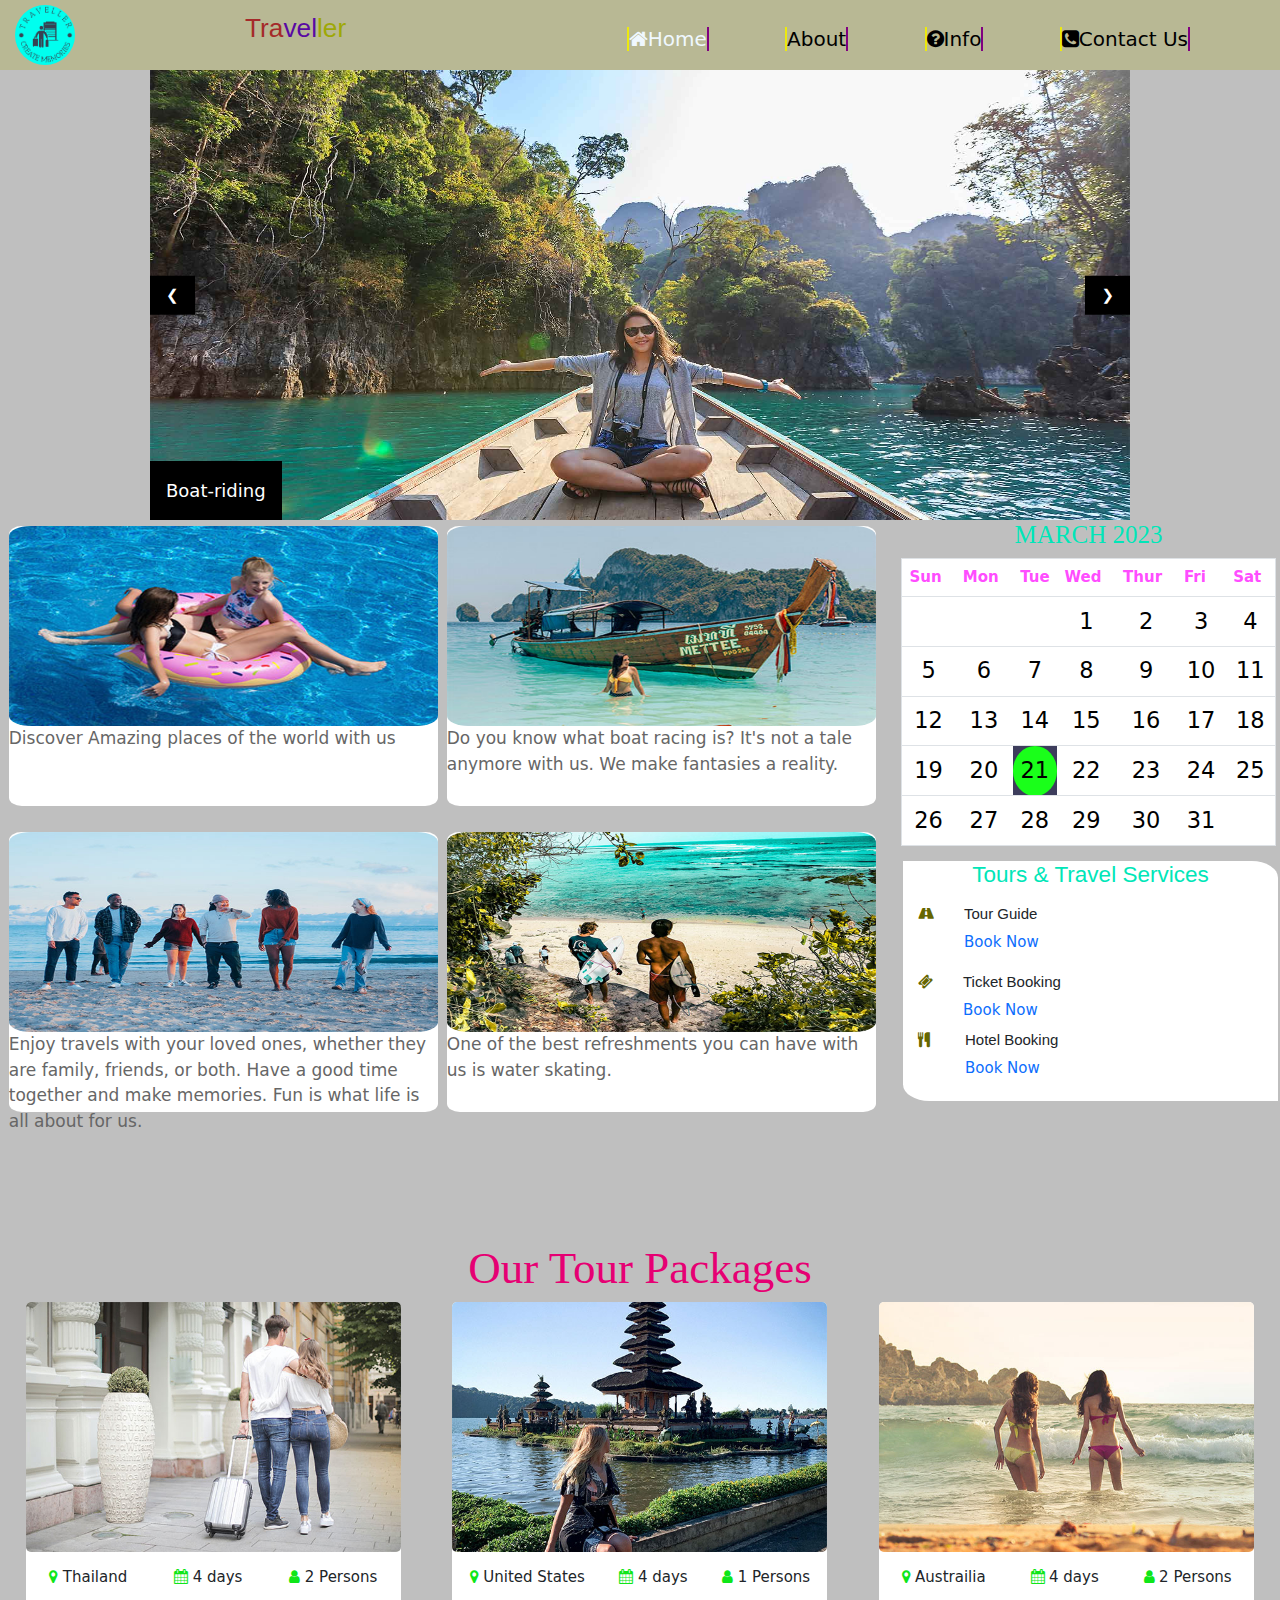
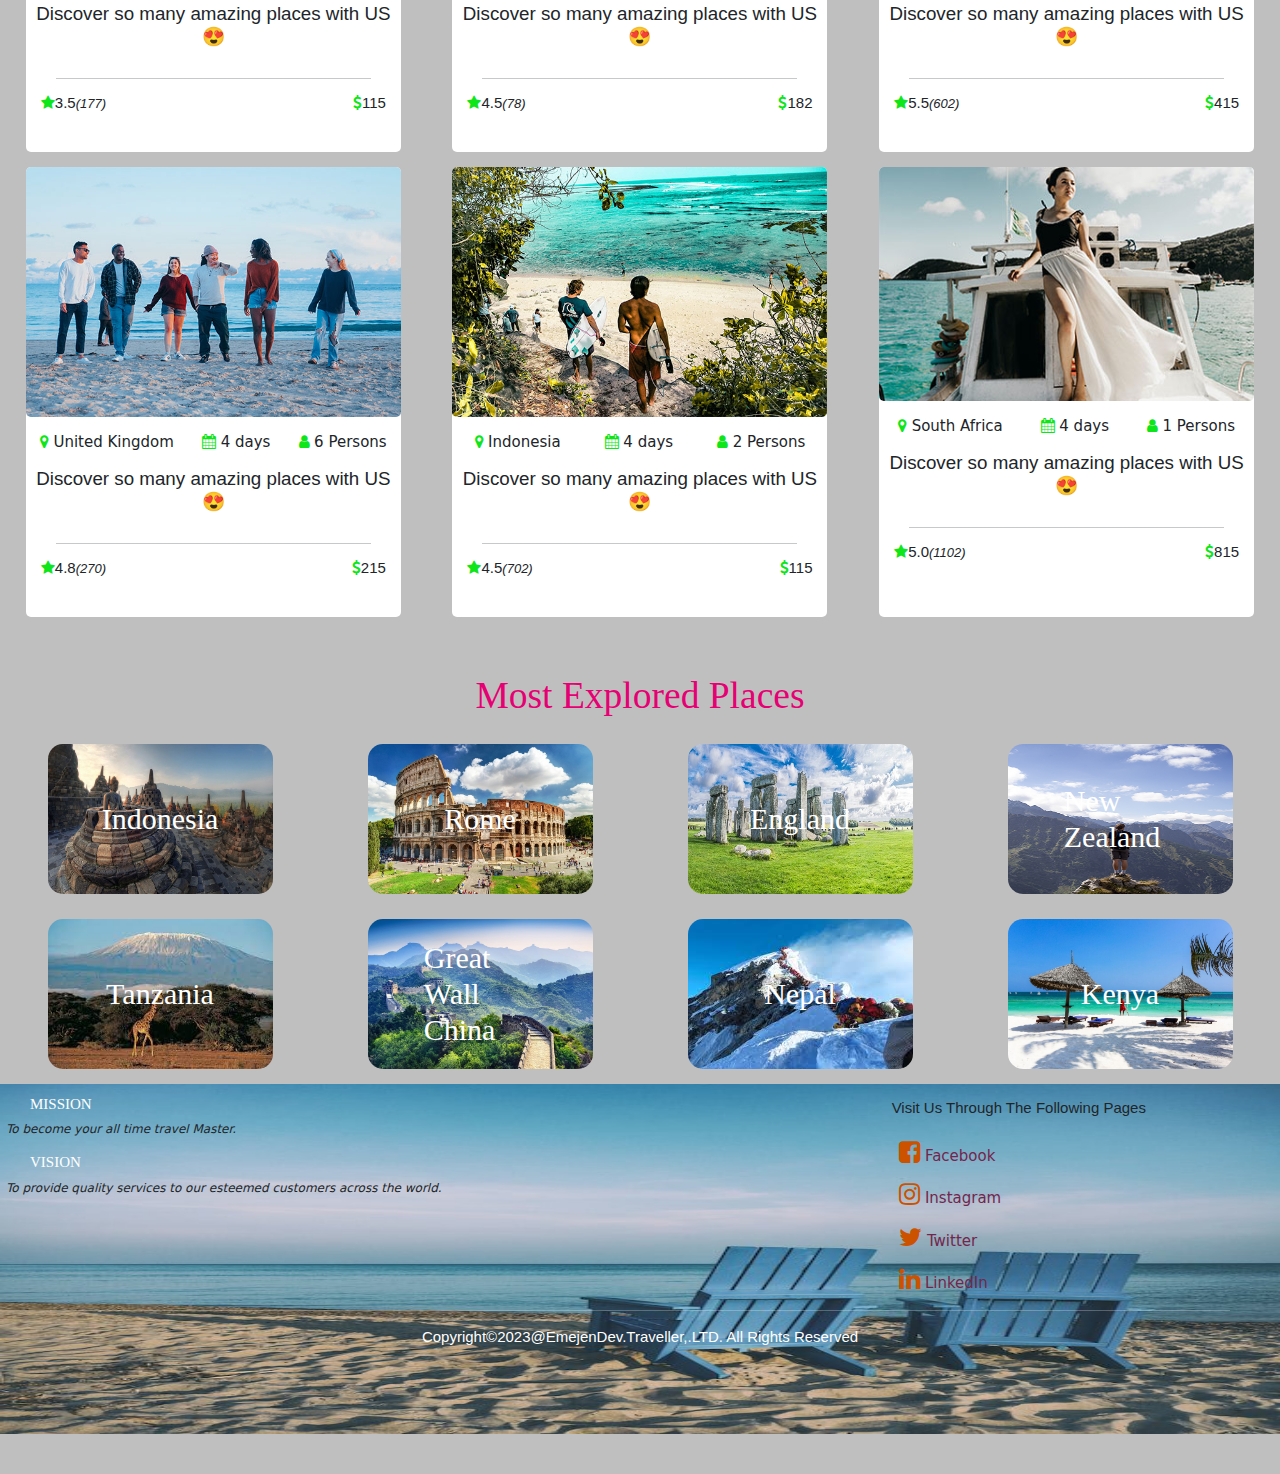
==== index.html @ 4f5ab073 "many changes" ====
<!DOCTYPE html>
<html lang="en">

<head>
    <meta charset="UTF-8">
    <meta http-equiv="X-UA-Compatible" content="IE=edge">
    <meta name="viewport" content="width=device-width, initial-scale=1.0">
    <link rel="stylesheet" href="https://www.w3schools.com/w3css/4/w3.css">
    <link rel="stylesheet" type="text/css" href="https://cdnjs.cloudflare.com/ajax/libs/font-awesome/4.7.0/css/font-awesome.min.css">
    <link href="https://cdn.jsdelivr.net/npm/bootstrap@5.2.3/dist/css/bootstrap.min.css" rel="stylesheet">
    <script src="https://cdn.jsdelivr.net/npm/bootstrap@5.2.3/dist/js/bootstrap.bundle.min.js"></script>
    <link rel="stylesheet" href="style.css">
    <link rel="shortcut icon" type="image/png" style="border-radius: 50%;" href="images/t.jpg">
    <title>Traveller</title>

    <style>
        .mySlides {
            display: none;
        }
    </style>
</head>

<body style="background-color: #bfbfbf;">

    <header>
        <div class="topbar">

            <div class="website-name">
                <img src="images/logo2.png" alt="">
                <h3> <span style="color: brown;">Tra</span><span style="color: rgb(89, 9, 163);">vel</span><span style="color: rgb(158, 168, 7);">ler</span></h3>
            </div>
            <ul>

                <li><a href="#" style="color: aliceblue;"><i class="fa fa-home" aria-hidden="true"></i>Home</a></li>
                <li><a href="about2.html">About</a></li>
                <li><a href="information2.html"><i class="fa fa-question-circle" aria-hidden="true"></i>Info</a></li>
                <li><a href="contact2.html"><i class="fa fa-phone-square" aria-hidden="true"></i>Contact Us</a></li>

            </ul>


        </div>
    </header>

    <!--------------------------------slide show------------------------------------------------->
    <section class="slidder">
        <div class="w3-content w3-display-container">

            <div class="w3-display-container mySlides">
                <img src="images/d1.jpg" style="width:100%; height: 450px;">
                <div class="w3-display-bottomleft w3-large w3-container w3-padding-16 w3-black">
                    Boat-riding
                </div>
            </div>

            <div class="w3-display-container mySlides">
                <img src="images/greece.jpg" style="width:100%;  height: 450px;">
                <div class="w3-display-bottomright w3-large w3-container w3-padding-16 w3-black">
                    Beach View
                </div>
            </div>

            <div class="w3-display-container mySlides">
                <img src="images/d3.jpg" style="width:100%;  height: 450px;">
                <div class="w3-display-topleft w3-large w3-container w3-padding-16 w3-black">
                    Beautiful Sunset
                </div>
            </div>

            <div class="w3-display-container mySlides">
                <img src="images/s1.jpg" style="width:100%;  height: 450px;">
                <div class="w3-display-topright w3-large w3-container w3-padding-16 w3-black">
                    Boat Racing
                </div>
            </div>

            <div class="w3-display-container mySlides">
                <img src="images/gaz.jpg" style="width:100%;  height: 450px;">
                <div class="w3-display-bottommiddle w3-large w3-container w3-padding-16  w3-black">
                    Beautiful Flora and Fauna
                </div>
            </div>

            <button class="w3-button w3-display-left w3-black" onclick="plusDivs(-1)">&#10094;</button>
            <button class="w3-button w3-display-right w3-black" onclick="plusDivs(1)">&#10095;</button>

        </div>
    </section>


    <!--------------------ARTICLES-------------------------->
    <section class="arti-siderpage">
        <div class="boxed-articles">

            <div class="art">
                <!----------Article for the bird----------------->
                <div class="article">
                    <img src="images/a1.jpg" alt="">
                    <p>Discover Amazing places of the world with us</p>

                </div>


                <div class="article">
                    <img src="images/a2.jpg" alt="">

                    <p>Do you know what boat racing is? It's not a tale anymore with us. We make fantasies a reality.</p>

                </div>


            </div>
            <div class="art2" style="margin-top: 3%;">
                <div class="article">
                    <img src="images/a3.jpg" alt="">
                    <p>Enjoy travels with your loved ones, whether they are family, friends, or both. Have a good time together and make memories. Fun is what life is all about for us.</p>



                </div>
                <div class="article">
                    <img src="images/a4.jpg" alt="">
                    <p>One of the best refreshments you can have with us is water skating.</p>
                </div>
            </div>

        </div>




        <!------------CALENDAR---------------------------------------------------------------->
        <div class="calender-booking">



            <div class="calender">

                <h4 style="color: #00e6b8;  text-align: center; font-family: Cambria, Cochin, Georgia, Times, 'Times New Roman', serif;">MARCH 2023</h4>
                <table class="table" border="1" style="background-color: #3d3d5c; color: aliceblue;" cellpadding="3">

                    <tr>
                        <th>Sun</th>
                        <th>Mon</th>
                        <th>Tue</th>
                        <th>Wed</th>
                        <th>Thur</th>
                        <th>Fri</th>
                        <th>Sat</th>
                    </tr>

                    <tr>
                        <td></td>
                        <td></td>
                        <td></td>
                        <td>1</td>
                        <td>2</td>
                        <td>3</td>
                        <td>4</td>
                    </tr>
                    <tr>
                        <td>5</td>
                        <td>6</td>
                        <td>7</td>
                        <td>8</td>
                        <td>9</td>
                        <td>10</td>
                        <td>11</td>
                    </tr>

                    <tr>
                        <td>12</td>
                        <td>13</td>
                        <td>14</td>
                        <td>15</td>
                        <td>16</td>
                        <td>17</td>
                        <td>18</td>
                    </tr>

                    <tr>
                        <td>19</td>
                        <td>20</td>
                        <td style="background-color:  #1aff1a; width: 6px; height: 7px; border-radius: 50%;">21</td>
                        <td>22</td>
                        <td>23</td>
                        <td>24</td>
                        <td>25</td>
                    </tr>
                    <tr>
                        <td>26</td>
                        <td>27</td>
                        <td>28</td>
                        <td>29</td>
                        <td>30</td>
                        <td>31</td>
                        <td></td>
                    </tr>


                </table>

            </div>




            <!---------------------Bookings---------------------------------------------------------------------->
            <div class="booking">

                <h4>Tours & Travel Services</h4>
                <div class="guide">
                    <h2><i class="fa fa-road" aria-hidden="true"></i></h2>
                    <div style="padding-left: 30px;">
                        <h5>Tour Guide</h5>
                        <a style="text-decoration: none;" href="#">Book Now</a>
                    </div>


                </div>
                <div class="ticket">
                    <h2><i class="fa fa-ticket" aria-hidden="true"></i></h2>
                    <div style="padding-left: 30px;">
                        <h5>Ticket Booking</h5>
                        <a style="text-decoration: none;" href="#">Book Now</a>
                    </div>

                </div>

                <div class="hotel">
                    <h2><i class="fa fa-cutlery" aria-hidden="true"></i></h2>
                    <div style="padding-left: 35px;">
                        <h5>Hotel Booking</h5>
                        <a style="text-decoration: none;" href="#">Book Now</a>
                    </div>

                </div>

            </div>

        </div>
    </section>


    <!----------------------Packages------------------------------------>
    <section class="packages">
        <h3>Our Tour Packages</h3>
        <div id="places">
            <!----------------------first------------------------->
            <div id="first">
                <img src="images/package-1.jpg" alt="">
                <div id="location">
                    <p><i class="fa fa-map-marker" aria-hidden="true"></i>Thailand</p>
                    <p><i class="fa fa-calendar" aria-hidden="true"></i>4 days</p>
                    <p><i class="fa fa-user" aria-hidden="true"></i>2 Persons</p>
                </div>
                <h5>Discover so many amazing places with US &#128525;</h5>
                <hr>
                <div id="stared-cost">
                    <h6><i class="fa fa-star" aria-hidden="true"></i>3.5<span>(177)</span></h6>
                    <h6><i class="fa fa-usd" aria-hidden="true"></i>115</h6>

                </div>

            </div>
            <!----------------------second------------------------->
            <div id="first">
                <img src="images/blog-2.jpg" alt="">
                <div id="location">
                    <p><i class="fa fa-map-marker" aria-hidden="true"></i>United States</p>
                    <p><i class="fa fa-calendar" aria-hidden="true"></i>4 days</p>
                    <p><i class="fa fa-user" aria-hidden="true"></i>1 Persons</p>
                </div>
                <h5>Discover so many amazing places with US &#128525;</h5>
                <hr>
                <div id="stared-cost">
                    <h6><i class="fa fa-star" aria-hidden="true"></i>4.5<span>(78)</span></h6>
                    <h6><i class="fa fa-usd" aria-hidden="true"></i>182</h6>

                </div>



            </div>
            <!----------------------third------------------------->
            <div id="first">
                <img src="images/package-3.jpg" alt="">
                <div id="location">
                    <p><i class="fa fa-map-marker" aria-hidden="true"></i>Austrailia</p>
                    <p><i class="fa fa-calendar" aria-hidden="true"></i>4 days</p>
                    <p><i class="fa fa-user" aria-hidden="true"></i>2 Persons</p>
                </div>
                <h5>Discover so many amazing places with US &#128525;</h5>
                <hr>
                <div id="stared-cost">
                    <h6><i class="fa fa-star" aria-hidden="true"></i>5.5<span>(602)</span></h6>
                    <h6><i class="fa fa-usd" aria-hidden="true"></i>415</h6>

                </div>



            </div>

        </div>
        <div id="places2">
            <!----------------------fouth------------------------->
            <div id="first">
                <img src="images/a3.jpg" alt="">
                <div id="location">
                    <p><i class="fa fa-map-marker" aria-hidden="true"></i>United Kingdom</p>
                    <p><i class="fa fa-calendar" aria-hidden="true"></i>4 days</p>
                    <p><i class="fa fa-user" aria-hidden="true"></i>6 Persons</p>
                </div>
                <h5>Discover so many amazing places with US &#128525;</h5>
                <hr>
                <div id="stared-cost">
                    <h6><i class="fa fa-star" aria-hidden="true"></i>4.8<span>(270)</span></h6>
                    <h6><i class="fa fa-usd" aria-hidden="true"></i>215</h6>

                </div>


            </div>
            <!----------------------fifth------------------------->
            <div id="first">
                <img src="images/a4.jpg" alt="">
                <div id="location">
                    <p><i class="fa fa-map-marker" aria-hidden="true"></i>Indonesia</p>
                    <p><i class="fa fa-calendar" aria-hidden="true"></i>4 days</p>
                    <p><i class="fa fa-user" aria-hidden="true"></i>2 Persons</p>
                </div>
                <h5>Discover so many amazing places with US &#128525;</h5>
                <hr>
                <div id="stared-cost">
                    <h6><i class="fa fa-star" aria-hidden="true"></i>4.5<span>(702)</span></h6>
                    <h6><i class="fa fa-usd" aria-hidden="true"></i>115</h6>

                </div>


            </div>
            <!----------------------sixth------------------------->
            <div id="first">
                <img src="images/destination-6.jpg" alt="">
                <div id="location">
                    <p><i class="fa fa-map-marker" aria-hidden="true"></i>South Africa</p>
                    <p><i class="fa fa-calendar" aria-hidden="true"></i>4 days</p>
                    <p><i class="fa fa-user" aria-hidden="true"></i>1 Persons</p>
                </div>
                <h5>Discover so many amazing places with US &#128525;</h5>
                <hr>
                <div id="stared-cost">
                    <h6><i class="fa fa-star" aria-hidden="true"></i>5.0<span>(1102)</span></h6>
                    <h6><i class="fa fa-usd" aria-hidden="true"></i>815</h6>

                </div>


            </div>

        </div>

    </section>
    <!-----------------------------------------Most explored places---------------------------------------------------------->
    <section class="most-explored">
        <h4>Most Explored Places</h4>
        <div class="explored1">
            <div id="place1">
                <img src="images/indonesia.jpg" alt="">
                <div class="centered">
                    <h5>Indonesia</h5>
                </div>



            </div>
            <div id="place1">
                <img src="images/rome.jpg" alt="">
                <div class="centered">
                    <h5>Rome</h5>
                </div>

            </div>
            <div id="place1">
                <img src="images/england.jpg" alt="">
                <div class="centered">
                    <h5>England</h5>
                </div>

            </div>
            <div id="place1">
                <img src="images/New-zealand.jpg" alt="">
                <div class="centered">
                    <h5>New Zealand</h5>
                </div>

            </div>

        </div>
        <div class="explored2">

            <div id="place1">
                <img src="images/kilimanjaro-tz.jpg" alt="">
                <div class="centered">
                    <h5>Tanzania</h5>
                </div>

            </div>
            <div id="place1">
                <img src="images/china-great-wall.jpg" alt="">
                <div class="centered">
                    <h5>Great Wall China</h5>
                </div>

            </div>
            <div id="place1">
                <img src="images/everest-nepal.jpg" alt="">
                <div class="centered">
                    <h5>Nepal</h5>
                </div>

            </div>
            <div id="place1">
                <img src="images/indianocean-kenya.jpg" alt="">
                <div class="centered">
                    <h5>Kenya</h5>
                </div>

            </div>

        </div>

    </section>
    <!----------------------footer------------------------------------->
    <section class="footer">
        <div id="container">
            <div id="mission-vision">
                <div class="mission">
                    <h4>MISSION</h4>
                    <P>To become your all time travel Master.</P>
                </div>
                <div class="vision">
                    <h4>VISION</h4>
                    <p>To provide quality services to our esteemed customers across the world.</p>
                </div>

            </div>
            <div class="social-pages">
                <h5>Visit Us Through The Following Pages</h5>
                <a href="#"><i class="fa fa-facebook-square" aria-hidden="true"></i>  Facebook</a>
                <a href="#"><i class="fa fa-instagram" aria-hidden="true"></i>  Instagram</a>
                <a href="#"><i class="fa fa-twitter" aria-hidden="true"></i>  Twitter</a>
                <a href="#"><i class="fa fa-linkedin" aria-hidden="true"></i>  LinkedIn</a>

            </div>

        </div>

        <div class="copyright">
            <hr>
            <p>Copyright&copy2023@EmejenDev.Traveller,.LTD. All Rights Reserved</p>
        </div>


    </section>

















    <script>
        var slideIndex = 1;
        showDivs(slideIndex);

        function plusDivs(n) {
            showDivs(slideIndex += n);
        }

        function showDivs(n) {
            var i;
            var x = document.getElementsByClassName("mySlides");
            if (n > x.length) {
                slideIndex = 1
            }
            if (n < 1) {
                slideIndex = x.length
            }
            for (i = 0; i < x.length; i++) {
                x[i].style.display = "none";
            }
            x[slideIndex - 1].style.display = "block";
        }
    </script>

</body>

</html>
---- style.css ----
* {
        margin: 0;
        padding: 0;
    }
    
    .topbar {
        background-color: #b8b894;
        width: 100%;
        height: 70px;
    }
    
    .website-name {
        display: flex;
    }
    
    .website-name h3 {
        padding-left: 170px;
        margin-top: 13px;
    }
    
    .topbar img {
        width: 60px;
        height: 60px;
        margin-top: 5px;
        margin-left: 15px;
        border-radius: 50%;
    }
    
    .topbar ul {
        list-style: none;
        float: right;
        margin-right: 20px;
        margin-top: -41px;
        font-size: 20px;
    }
    
    .topbar ul li {
        display: inline-block;
        padding-right: 70px;
    }
    
    .topbar ul li a {
        text-decoration: none;
        color: black;
        border-right: 2px solid purple;
        border-left: 2px solid rgb(236, 233, 14);
    }
    
    .topbar ul li a:hover {
        color: aliceblue;
        transition: 0.5s;
    }
    
    @media screen and (max-width:600px) {
        .website-name h3 {
            padding-left: 25px;
            font-size: 1.2em;
            margin-top: 0.1em;
        }
        .topbar ul li {
            font-size: 0.7em;
            padding-right: 0.9em;
        }
        .website-name img {
            margin-left: 0;
        }
    }
    
    @media screen and (max-width:1200px) and (min-width:601px) {
        .website-name h3 {
            padding-left: 25px;
            font-size: 1.2em;
            margin-top: 0.1em;
        }
        .topbar ul li {
            font-size: 0.7em;
            padding-right: 0.9em;
        }
    }
    /************************slider********************************/
    /**********************Rest of tha content*********************/
    
    .arti-siderpage {
        border: 0px solid green;
        display: flex;
    }
    
    .calender-booking {
        border: 0px solid yellow;
    }
    
    @media screen and (max-width:600px) {
        .arti-siderpage {
            display: block;
            height: 99em;
        }
        .calender-booking {
            margin-top: 6.7em;
            height: 34em;
        }
        .boxed-article2 {
            width: 18.3em;
            height: 13em;
            float: left;
            margin-left: 0.5em;
            margin-top: 6em;
        }
    }
    
    @media screen and (max-width:1200px) and (min-width:601px) {
        .boxed-article2 {
            width: 17.5em;
            height: 13.9em;
        }
    }
    
    @media screen and (min-width:900px) {
        .calender-booking {
            margin-left: 1em;
            width: 28em;
        }
        .boxed-article2 {
            width: 17.5em;
            height: 13.9em;
        }
    }
    
    .boxed-articles {
        border: 0px solid black;
        width: 90%;
        margin-top: 6px;
        height: 710px;
    }
    
    @media screen and (max-width:600px) {
        .boxed-articles {
            display: inline-block;
            height: 55em;
        }
    }
    
    @media screen and (max-width:1200px) and (min-width:601px) {
        .boxed-articles {
            width: 50%;
        }
    }
    
    .art {
        display: flex;
    }
    
    .art2 {
        display: flex;
    }
    
    .article {
        border: 0px solid black;
        width: 50%;
        height: 280px;
        margin-left: 1%;
        background-color: white;
        position: relative;
        border-radius: 3%;
    }
    
    @media screen and (max-width:600px) {
        .art {
            display: inline-block;
        }
        .art2 {
            display: inline-block;
        }
        .article {
            height: 15.3em;
            width: 23.0em;
            display: inline-block;
            margin-left: 0.7em;
            margin-top: 1em;
        }
    }
    
    @media screen and (max-width:1200px) and (min-width:601px) {
        .article {
            width: 100%;
        }
    }
    /*******For the image of the bird********/
    
    .art .article img {
        height: 200px;
        width: 100%;
        border-radius: 5%;
    }
    
    .art .article h4 {
        font-size: 15px;
        padding-left: 2%;
        color: #b80fe2;
    }
    
    .article p {
        float: bottom;
        font-size: 17px;
        color: #666666;
    }
    
    @media screen and (max-width:600px) {
        .article p {
            font-size: 0.75em;
        }
        .art .article img {
            height: 7.9em;
        }
    }
    
    @media screen and (max-width:1200px) and (min-width:601px) {
        .art .article img {
            height: 6em;
        }
        .art .article p {
            font-size: 0.9em;
        }
    }
    /***********Third and fouth articles***************/
    
    .art2 .article img {
        height: 200px;
        width: 100%;
        border-radius: 5%;
    }
    
    @media screen and (max-width:600px) {
        .art2 .article img {
            height: 7.9em;
        }
    }
    
    @media screen and (max-width:1200px) and (min-width:601px) {
        .art2 .article img {
            height: 6em;
        }
        .art2 .article p {
            font-size: 0.9em;
        }
    }
    /*******SIDE BAR********/
    
    .side {
        display: flex;
    }
    
    .sidebar {
        border: 0px solid red;
        width: 40%;
        height: 270px;
        margin-top: 3%;
        margin-left: 4%;
        border-radius: 5%;
    }
    
    .side .sidebar img {
        width: 90%;
        height: 200px;
    }
    
    .side .sidebar p {
        color: #0fe619;
        font-size: 20px;
        font-weight: 100px;
        font-family: 'Times New Roman', Times, serif;
        font-style: oblique;
    }
    
    .side .sidebar p i {
        color: #ff33cc;
    }
    /*********Sidebar2**********/
    
    .sidebar2 {
        border: 0px solid red;
        width: 40%;
        height: 270px;
        margin-top: 3%;
        margin-left: 4%;
        border-radius: 5%;
    }
    
    .side .sidebar2 img {
        width: 100%;
        height: 150px;
        border-radius: 5%;
    }
    
    .side .sidebar2 p {
        padding-top: 10%;
        padding-left: 15%;
        color: #00ffff;
    }
    /*******************Packages**********************/
    
    .packages h3 {
        text-align: center;
        color: #e60073;
        font-size: 3em;
        font-family: serif;
        padding-top: 0.1em;
    }
    
    #places {
        display: flex;
    }
    
    #places2 {
        display: flex;
        margin-top: 1em;
    }
    
    #first {
        border: 0px solid green;
        width: 25em;
        height: 30em;
        margin: auto;
        background-color: white;
        border-radius: 5px;
    }
    
    #first img {
        width: 100%;
        border-radius: 5px;
    }
    
    #first hr {
        margin-top: 2em;
        margin-left: 2em;
        margin-right: 2em;
    }
    
    #first h5 {
        text-align: center;
    }
    
    #location {
        display: flex;
        justify-content: space-around;
        padding-top: 0.9em;
    }
    
    #location p i {
        color: #0fe619;
        padding-right: 0.3em;
    }
    
    #stared-cost {
        display: flex;
        justify-content: space-between;
        margin-left: 1em;
        margin-right: 1em;
    }
    
    #stared-cost h6 i {
        color: #0fe619;
    }
    
    #stared-cost h6 span {
        font-size: small;
        font-style: italic;
    }
    
    @media screen and (max-width:600px) {
        .packages h3 {
            font-size: 2em;
        }
        #places {
            display: block;
        }
        #places2 {
            display: block;
        }
        #first {
            margin-top: 1em;
            width: 24em;
        }
    }
    
    @media screen and (min-width:601px) and (max-width:1100px) {
        #places {
            display: flex;
        }
        #places2 {
            display: flex;
        }
        #first {
            width: 18em;
            height: 25em;
            margin-left: 0.2em;
        }
        #first h5 {
            font-size: 0.9em;
        }
    }
    /*****************************Most explored places*******************************************/
    
    .most-explored h4 {
        text-align: center;
        padding-top: 1.5em;
        font-size: 2.5em;
        color: #e60073;
        font-family: serif;
    }
    
    .explored1 {
        display: flex;
        justify-content: space-around;
        margin-top: 1.7em;
    }
    
    .explored2 {
        display: flex;
        justify-content: space-around;
        margin-top: 1.7em;
    }
    
    #place1 {
        border: 0px solid blue;
        width: 15em;
        height: 10em;
        position: relative;
        cursor: pointer;
        border-radius: 1em;
    }
    
    #place1 img {
        width: 100%;
        height: 10em;
        border-radius: 1em;
    }
    
    #place1 img:hover {
        filter: brightness(40%);
        transition: 0.5s;
        animation-timing-function: ease-in;
    }
    
    .centered h5 {
        position: absolute;
        top: 50%;
        left: 50%;
        color: white;
        transform: translate(-50%, -50%);
        font-size: 2em;
        font-family: calibri;
    }
    
    .centered h5:hover {
        color: #e60073;
    }
    
    @media(max-width:767px) {
        .explored1 {
            display: block;
        }
        .explored2 {
            display: block;
        }
        #place1 {
            width: 18em;
            height: 20em;
            margin-top: 0.5em;
        }
        #place1 img {
            width: 18em;
            height: 20em;
        }
    }
    
    @media(min-width:768px) and(max-width:920px) {
        #place1 {
            width: 8em;
            height: 15em;
            margin-left: 1em;
        }
        #place1 img {
            width: 8em;
            height: 15em;
        }
    }
    /*******************About page**********************/
    
    #back a {
        font-size: 1.5em;
        text-decoration: none;
        color: #b80fe2;
        margin-left: 2em;
    }
    
    #back a:hover {
        color: #0fe619;
        transition: 0.5s;
    }
    
    .abt {
        border: 0px solid black;
        width: 40%;
        height: 50px;
        margin-top: 3%;
        margin-left: 30%;
    }
    
    .us {
        border: 0px solid black;
        width: 50%;
        margin-top: 7%;
        height: 500px;
        margin-left: -6%;
        background-color: white;
        border-top-left-radius: 5%;
        border-bottom-right-radius: 5%;
    }
    
    .us h4 {
        margin-top: 3%;
        margin-left: 7%;
        font-family: Verdana, Geneva, Tahoma, sans-serif;
        color: #66e0ff;
    }
    
    .us h2 {
        text-align: center;
        font-size: 26px;
        padding-top: 3%;
    }
    
    #a-img img {
        width: 30%;
        height: 150px;
        padding-top: 5%;
    }
    
    .book-now a {
        color: white;
        vertical-align: middle;
        font-size: 20px;
        padding-left: 14px;
        text-decoration: none;
    }
    
    .abt_img img {
        width: 40%;
        height: 650px;
        margin-left: 10%;
        padding-top: 3%;
    }
    
    .abt_img {
        display: flex;
    }
    
    .abt_img p {
        padding-top: 5%;
        text-align: center;
        padding-left: 2%;
        color: #7a7a52;
        font-size: large;
    }
    
    .book-now {
        border: 0px solid black;
        width: 16%;
        height: 30px;
        margin-left: 10%;
        margin-top: 40px;
        background-color: #0fe619;
    }
    
    @media screen and (max-width:600px) {
        .abt {
            height: 1.9em;
        }
        .abt h2 {
            font-size: 1.0em;
        }
        .abt_img img {
            width: 50%;
            height: 400px;
        }
        .us {
            width: 40%;
            height: 300px;
        }
        .us h2 {
            font-size: 0.9em;
        }
        .us p {
            font-size: x-small;
        }
        #a-img img {
            width: 50px;
            height: 50px;
        }
        .book-now {
            margin-top: 16px;
            width: 100px;
            height: 30px;
        }
        .book-now a {
            font-size: 1em;
        }
    }
    /******************Our travel guides*********/
    
    .travel-guides h3 {
        text-align: center;
        font-size: 2em;
        color: #f17e32;
        font-family: cursive;
        padding-top: 1em;
    }
    
    .guides {
        display: flex;
        justify-content: space-around;
        margin-top: 1em;
    }
    
    #guide-1 {
        border: 0px solid black;
        width: 17em;
        height: 22em;
        background-color: azure;
        border-radius: 6px;
    }
    
    #guide-1 img {
        width: 17em;
        height: 15em;
        border-top-left-radius: 6px;
        border-top-right-radius: 6px;
    }
    
    #guide-1 h4 {
        text-align: center;
        padding-top: 0.3em;
        color: #73264d;
        font-size: 1.3em;
    }
    
    #guide-1 h5 {
        padding-top: 0.5em;
        text-align: center;
        font-size: 1em;
    }
    
    #guide-1 h5 span {
        font-style: italic;
        font-size: small;
    }
    
    #guide-1 h6 {
        text-align: center;
        color: #0fe619;
        font-size: 0.98em;
        font-weight: lighter;
    }
    
    #guide-1:hover {
        height: 22em;
        width: 15em;
        transition: 1s;
        margin-top: -2em;
    }
    
    #guide-1 img:hover {
        filter: brightness(40%);
        height: 13em;
        width: 15em;
        transition: 1s;
    }
    
    @media(max-width:600px) {
        .guides {
            display: block;
        }
        #guide-1 {
            margin-top: 3em;
            margin-left: 2em;
        }
    }
    
    @media(min-width:601px) and (max-width:900px) {
        .guides {
            display: block;
        }
        #guide-1 {
            margin-top: 3em;
            margin-left: 2em;
        }
    }
    
    @media(min-width:901px) and (max-width:1120px) {
        .guides {
            display: flex;
        }
        #guide-1 {
            width: 12em;
            height: 22em;
            margin-top: 3em;
            margin-left: 0.9em;
        }
        #guide-1 img {
            width: 12em;
        }
    }
    /*******************Information page**********************/
    
    .service {
        font-size: xx-large;
        color: #888844;
        text-align: center;
        margin-top: 4%;
    }
    
    .pics {
        display: flex;
    }
    
    .portion {
        border: 0px solid black;
        width: 40%;
        height: 210px;
        margin-left: 5%;
        margin-top: 3%;
        display: flex;
        border-radius: 5%;
    }
    
    .portion h3 {
        color: #55552b;
        font-size: 26px;
        margin-top: -1em;
    }
    
    .portion p {
        font-size: 20px;
        font-family: Cambria, Cochin, Georgia, Times, 'Times New Roman', serif;
    }
    
    .portion img {
        height: 207px;
        width: 40%;
        border-radius: 5%;
    }
    
    .pics2 {
        display: flex;
    }
    
    .portion2 {
        border: 0px solid black;
        width: 40%;
        height: 210px;
        margin-left: 5%;
        margin-top: 3%;
        display: flex;
        border-radius: 5%;
    }
    
    .portion2 img {
        height: 207px;
        width: 40%;
        border-radius: 5%;
    }
    
    .portion2 h3 {
        color: #55552b;
        font-size: 26px;
        margin-top: -1em;
    }
    
    .portion2 p {
        font-size: 20px;
        font-family: Cambria, Cochin, Georgia, Times, 'Times New Roman', serif;
    }
    
    @media screen and (max-width:600px) {
        .portion {
            height: 120px;
        }
        .portion h3 {
            font-size: 0.6em;
        }
        .portion p {
            font-size: xx-small;
        }
        .portion2 {
            height: 120px;
        }
        .portion img {
            height: 120px;
            width: 50%;
        }
        .portion2 img {
            height: 120px;
            width: 50%;
        }
        .portion2 h3 {
            font-size: 0.6em;
        }
        .portion2 p {
            font-size: xx-small;
        }
    }
    
    @media screen and (min-width:601px) and (max-width:1100px) {
        .portion h3 {
            font-size: 1.1em;
        }
        .portion p {
            font-size: small;
        }
        .portion2 h3 {
            font-size: 1.1em;
        }
        .portion2 p {
            font-size: small;
        }
    }
    /*****************Testmonials********************/
    
    .testmonials h4 {
        text-align: center;
        padding-top: 1.5em;
        font-size: 2em;
        color: #b36b00;
        font-family: helvetica;
        text-decoration: underline;
    }
    
    .testmonials h5 {
        text-align: center;
        font-size: 1.7em;
        font-style: oblique;
        text-transform: capitalize;
    }
    
    #all-testmonies {
        display: flex;
        justify-content: space-around;
        margin-top: 5em;
    }
    /*********first testmony***************/
    
    #first-testmony {
        border: 0px solid yellow;
        height: 17em;
        width: 22em;
        background-color: #e6fff7;
        border-top-left-radius: 2em;
    }
    
    #first-testmony:hover {
        background-color: #d9b3ff;
        transition: 1s;
        transform: rotate(360deg);
    }
    
    #first-testmony img {
        width: 7em;
        height: 7em;
        border-radius: 50%;
        margin-top: -4em;
    }
    
    #first-testmony p {
        font-size: small;
        color: #737373;
    }
    
    #first-testmony h5 {
        font-style: normal;
    }
    
    #first-testmony span {
        font-style: italic;
    }
    
    #first-testmony h6 i {
        color: blueviolet;
    }
    /*********second testmony***************/
    
    #second-testmony {
        border: 0px solid yellow;
        height: 17em;
        width: 22em;
        background-color: #e6fff7;
        border-top-left-radius: 2em;
    }
    
    #second-testmony:hover {
        background-color: #d9b3ff;
        transition: 1s;
        transform: rotate(360deg);
    }
    
    #second-testmony img {
        width: 7.5em;
        height: 7em;
        border-radius: 50%;
        margin-top: -4em;
    }
    
    #second-testmony p {
        font-size: small;
        color: #737373;
    }
    
    #second-testmony h5 {
        font-style: normal;
    }
    
    #second-testmony span {
        font-style: italic;
    }
    
    #second-testmony h6 i {
        color: blueviolet;
    }
    /*********third testmony***************/
    
    #third-testmony {
        border: 0px solid yellow;
        height: 17em;
        width: 22em;
        background-color: #e6fff7;
        border-top-left-radius: 2em;
    }
    
    #third-testmony:hover {
        background-color: #d9b3ff;
        transition: 1s;
        transform: rotate(360deg);
    }
    
    #third-testmony img {
        width: 7.5em;
        height: 7em;
        border-radius: 50%;
        margin-top: -4em;
    }
    
    #third-testmony p {
        font-size: small;
        color: #737373;
    }
    
    #third-testmony h5 {
        font-style: normal;
    }
    
    #third-testmony span {
        font-style: italic;
    }
    
    #third-testmony h6 i {
        color: blueviolet;
    }
    
    @media screen and (max-width:600px) {
        #all-testmonies {
            display: block;
        }
        #second-testmony {
            margin-top: 5em;
        }
        #third-testmony {
            margin-top: 5em;
        }
    }
    
    @media screen and (min-width:601px) and (max-width:1100px) {
        #all-testmonies {
            display: block;
        }
        #first-testmony {
            width: 25em;
        }
        #second-testmony {
            margin-top: 5em;
            width: 25em;
        }
        #third-testmony {
            margin-top: 5em;
            width: 25em;
        }
    }
    /*******************Contact page**********************/
    
    #back a {
        font-size: 1.5em;
        text-decoration: none;
        color: #b80fe2;
        margin-left: 2em;
    }
    
    #back a:hover {
        color: #0fe619;
        transition: 0.5s;
    }
    
    .cont {
        font-size: xx-large;
        color: #666600;
        margin-top: 5%;
        text-align: center;
    }
    
    .icons {
        display: flex;
        margin-left: 5%;
        padding-top: 3%;
        justify-content: space-between;
        justify-content: space-around;
    }
    
    .reachus h4 {
        font-size: 30px;
        color: #994d00;
    }
    /*****contact form****/
    
    .send-details h4 {
        margin-left: 33%;
        padding-top: 1.8em;
        color: #994d00;
        font-size: 2em;
    }
    
    #form {
        border: 0px solid rgb(245, 39, 39);
        margin-left: 30%;
        margin-top: 2em;
        width: 30%;
        height: 450px;
        border-radius: 1em;
        background-color: #737373;
    }
    
    .form-grp input {
        padding: 1.3em;
        margin-top: 1em;
        margin-left: 1em;
        width: 20em;
        border: none;
        border-radius: 2px;
    }
    
    .form-grp textarea {
        margin-top: 1em;
        margin-left: 1em;
        width: 22.6em;
    }
    
    .form-grp input placeholder {
        margin-left: 0;
    }
    
    @media screen and (max-width:600px) {
        #form {
            width: 93%;
            margin-left: 1em;
        }
        .send-details h4 {
            margin-left: 1em;
        }
    }
    
    @media screen and (min-width:601px) and (max-width:1100px) {
        #form {
            margin-left: 30%;
            width: 60%;
        }
        .form-grp input {
            margin-left: 4em;
        }
        .form-grp textarea {
            margin-left: 4em;
        }
    }
    
    @media screen and (max-width:600px) {
        .cont h1 {
            font-size: 1.4em;
        }
        .cont h3 {
            font-size: 0.5em;
        }
        .reachus h3 {
            font-size: 0.9em;
        }
        .reachus p {
            font-size: 0.5em;
        }
    }
    /********************Calender**************************/
    
    .calender {
        border: 0px solid red;
        width: 20em;
        margin-left: 10px;
        margin-right: 4px;
    }
    
    .calender h4 {
        color: #0099e6;
        font-size: 25px;
    }
    
    .table th {
        color: #ff4dff;
    }
    
    .table td {
        text-align: center;
        cursor: pointer;
    }
    
    .table td:hover {
        color: #ff33ff;
    }
    
    @media screen and (max-width:600px) {
        .calender {
            width: 23em;
        }
        .table tr {
            font-size: xx-small;
            height: 10px;
        }
        .calender h4 {
            font-size: 0.9em;
        }
    }
    
    @media screen and (max-width:1200px) and (min-width:601px) {
        .table {
            margin-left: -5px;
        }
        .calender h4 {
            text-align: center;
            font-size: 18px;
        }
        .table tr {
            font-size: 0.7em;
        }
        .table td {
            font-size: 0.7em;
        }
    }
    
    @media screen and (min-width:900px) {
        .calender {
            width: 25em;
        }
        .table td {
            font-size: 1.5em;
        }
    }
    /***************************BOOKINGS******************************/
    
    .booking {
        border: 0px solid green;
        width: 85%;
        height: 290px;
        background-color: white;
        margin-left: 0.8em;
        border-top-right-radius: 7%;
        border-bottom-left-radius: 7%;
    }
    
    @media screen and (max-width:600px) {
        .booking {
            width: 23.0em;
            height: 15em;
            float: left;
            margin-top: 3em;
            margin-left: 0.7em;
        }
        .booking h2 {
            font-size: 1.2em;
        }
        .booking h4 {
            font-size: 1em;
        }
        .booking h5 {
            font-size: 1em;
            margin-top: -0.7em;
        }
    }
    
    @media screen and (max-width:1200px) and (min-width:601px) {
        .booking {
            margin-right: 1em;
            width: 16em;
            height: 14em;
        }
        .booking h5 {
            font-size: 0.8em;
        }
        .booking h2 {
            font-size: 0.8em;
        }
        .booking a {
            font-size: 0.7em;
        }
    }
    
    @media screen and (min-width:900px) {
        .booking {
            width: 25em;
            margin-top: 1em;
            height: 16em;
        }
        .booking h5 {
            font-size: 1em;
        }
        .booking h2 {
            font-size: 1em;
            padding-left: 1em;
        }
        .booking a {
            font-size: 1em;
        }
    }
    
    .booking h2 i:hover {
        color: #4dffff;
        transition: 0.5s;
        cursor: pointer;
    }
    
    .booking h4 {
        color: #00e6b8;
        text-align: center;
    }
    
    .booking h2 {
        color: #666600;
        justify-content: space-between;
    }
    
    .guide {
        display: flex;
        padding-top: 10px;
    }
    
    .ticket {
        display: flex;
        padding-top: 20px;
    }
    
    .hotel {
        display: flex;
        padding-top: 10px;
    }
    /********************Copy right**********************/
    
    .copyright {
        padding-top: -5em;
    }
    
    .copyright hr {
        margin-left: 50px;
        margin-right: 50px;
        color: #fff;
    }
    
    .copyright p {
        text-align: center;
        color: #ffff;
        font-family: 'Franklin Gothic Medium', 'Arial Narrow', Arial, sans-serif;
    }
    /********************Footer**********************/
    
    .footer {
        border: 0px solid red;
        height: 390px;
        background-image: url('images/footer.jpg');
        background-repeat: no-repeat;
        background-size: 100% 350px;
        margin-top: 1em;
    }
    
    .mission h4 {
        color: #ffff;
        font-family: georgia;
        margin-left: 2em;
        margin-top: 0.7em;
    }
    
    .vision h4 {
        color: #ffff;
        font-family: georgia;
        margin-left: 2em;
        margin-top: 0.7em;
    }
    
    .mission p {
        margin-left: 0.5em;
        font-style: italic;
    }
    
    .vision p {
        margin-left: 0.5em;
        font-style: italic;
    }
    
    .social-pages {
        margin-left: 30em;
        padding-top: 1em;
    }
    
    .social-pages a {
        display: block;
        text-decoration: none;
        padding-left: 5em;
        padding-top: 1em;
        color: #73264d;
    }
    
    .social-pages a i {
        font-size: 25px;
        color: #cc5200;
    }
    
    #container {
        display: flex;
    }
    
    @media screen and (max-width:600px) {
        #container {
            display: block;
        }
        .social-pages {
            margin-left: 0em;
        }
        .social-pages h5 {
            font-size: 0.8em;
        }
        .social-pages a {
            padding-left: 0.5em;
        }
        #mission-vision h4 {
            font-size: 1.0em;
        }
        #mission-vision p {
            font-size: 0.8em;
        }
    }
    
    @media screen and (max-width:900px) and (min-width:601px) {
        #container {
            display: block;
        }
        .social-pages {
            margin-left: 0;
        }
        .social-pages h5 {
            font-size: 0.8em;
        }
        .social-pages a {
            padding-left: 0.5em;
        }
        #mission-vision h4 {
            font-size: 1.0em;
        }
        #mission-vision p {
            font-size: 0.8em;
        }
    }
    
    @media screen and (min-width:901px) {
        #container {
            display: flex;
        }
        .social-pages {
            float: right;
        }
        .social-pages h5 {
            font-size: 1em;
        }
        .social-pages a {
            padding-left: 0.5em;
        }
        #mission-vision h4 {
            font-size: 1.0em;
        }
        #mission-vision p {
            font-size: 0.8em;
        }
    }
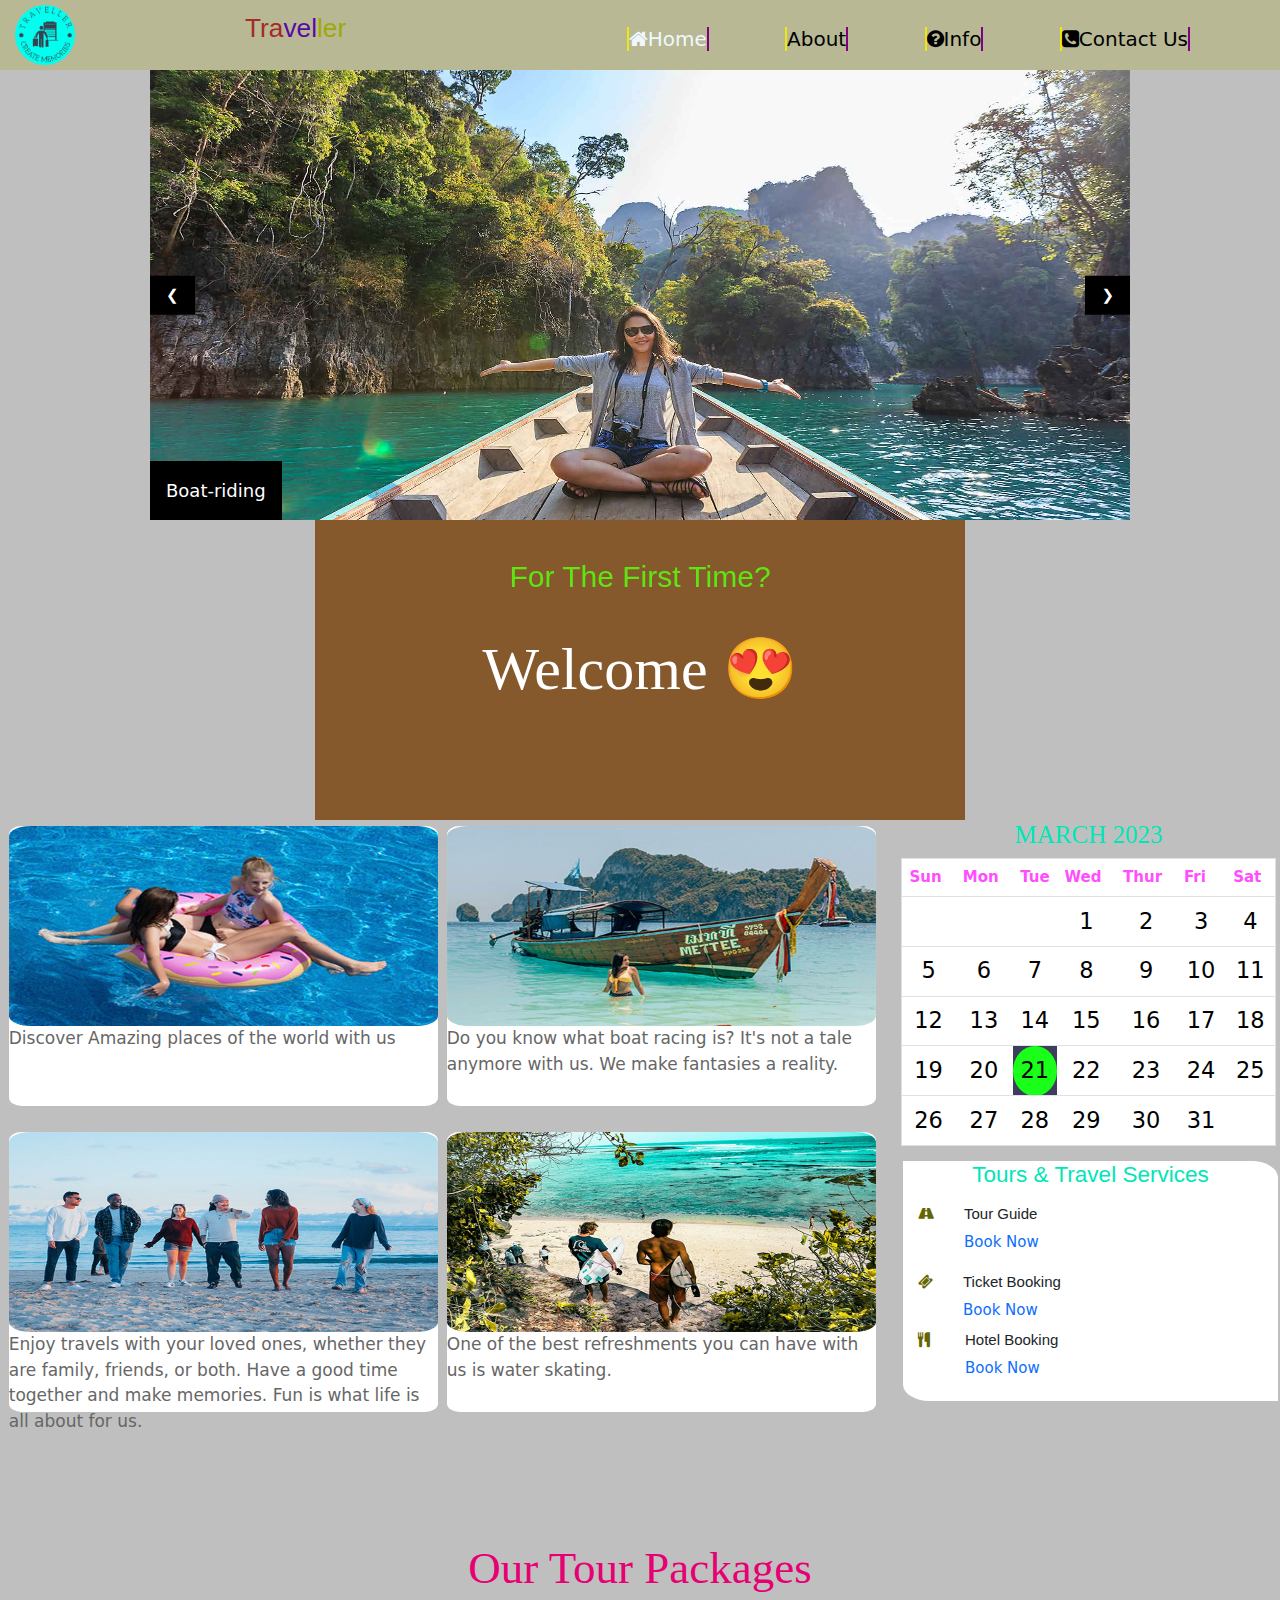
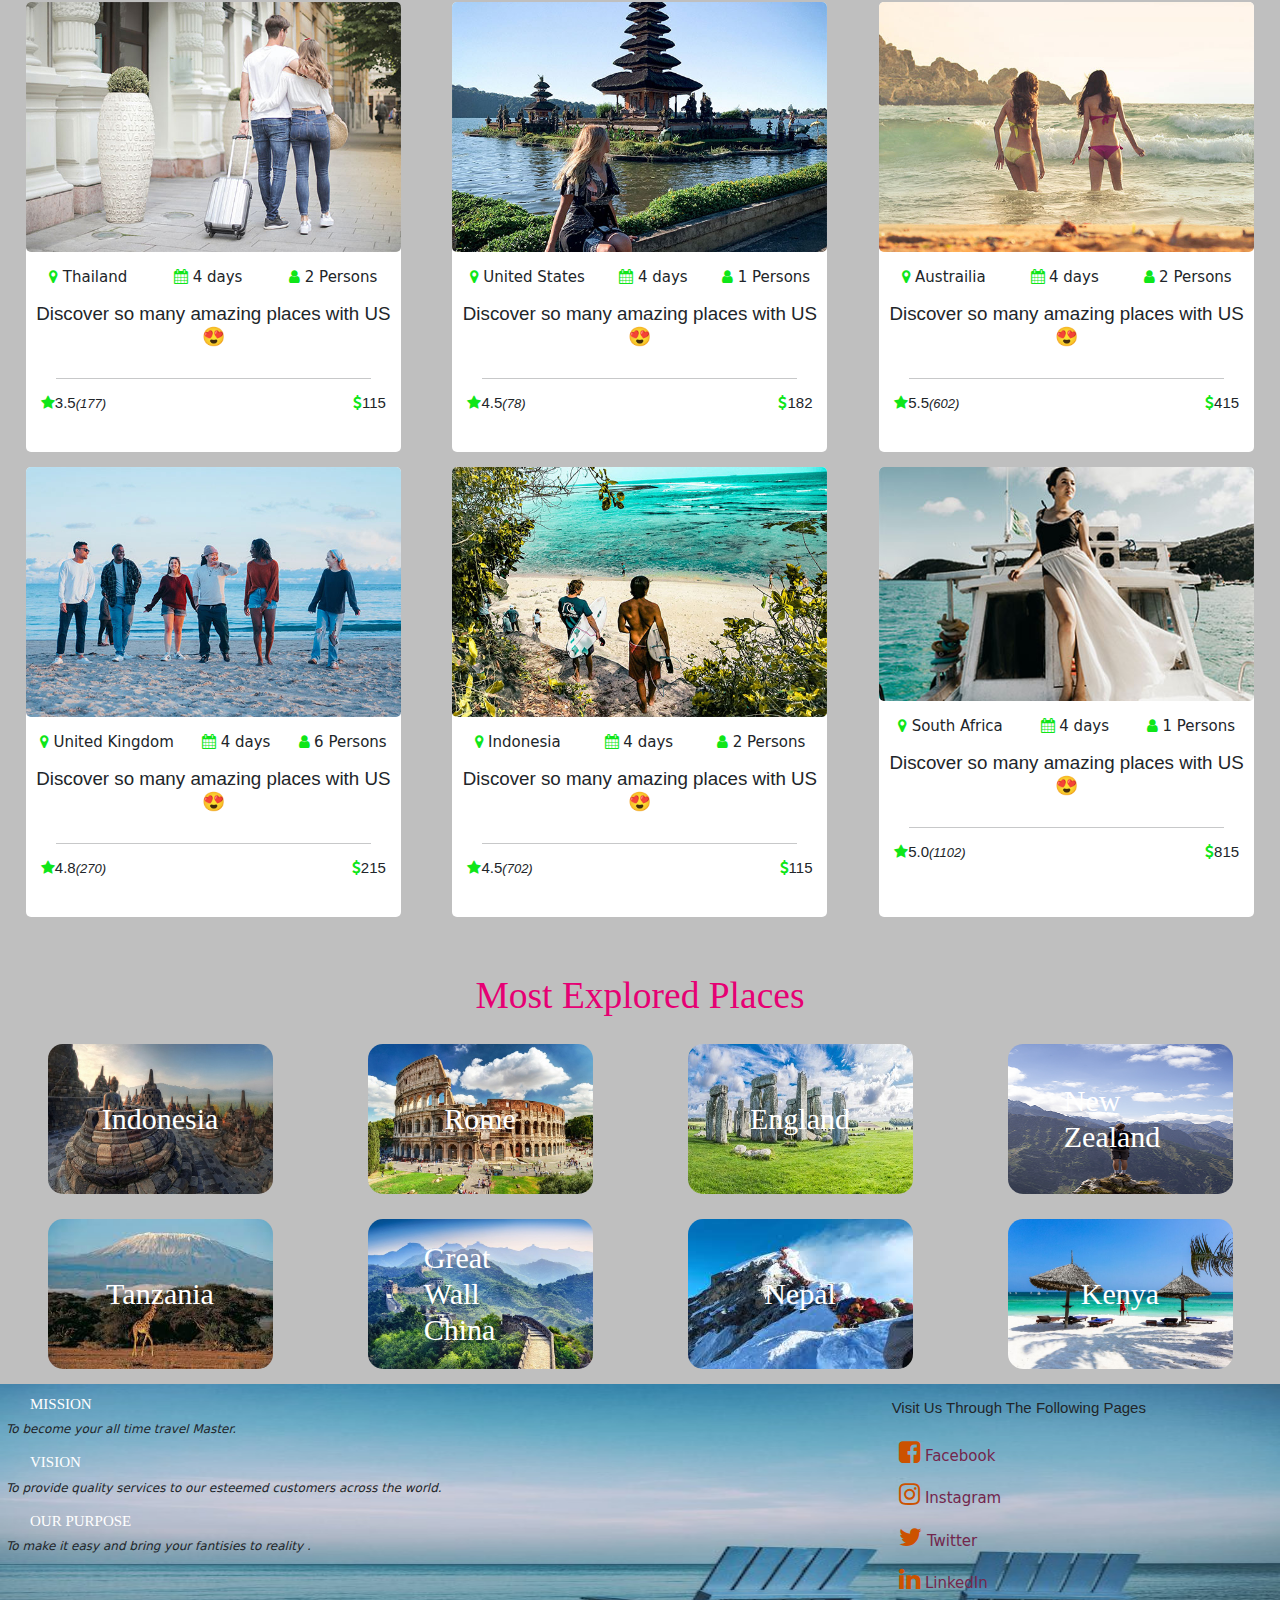
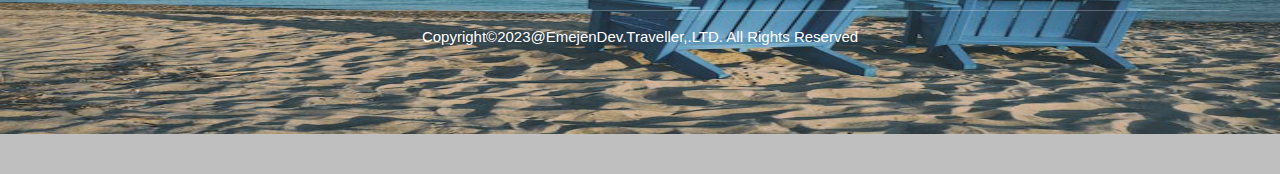
==== commit c0bb22f6: "changes made on the about page" ====
--- a/index.html
+++ b/index.html
@@ -42,6 +42,7 @@
         </div>
     </header>
 
+
     <!--------------------------------slide show------------------------------------------------->
     <section class="slidder">
         <div class="w3-content w3-display-container">
@@ -85,6 +86,20 @@
             <button class="w3-button w3-display-right w3-black" onclick="plusDivs(1)">&#10095;</button>
 
         </div>
+    </section>
+    <!------------------------------Welcome flip box--------------------------------------->
+    <section class="flip">
+        <div class="flip-box">
+            <div id="flipfront">
+                <h5>For The First Time?</h5>
+                <h4>Welcome &#128525</h4>
+            </div>
+            <div id="flipback">
+                <h5>For The Second Time?</h5>
+                <h3>Welcome Back &#128525</h3>
+            </div>
+        </div>
+
     </section>
 
 
@@ -241,7 +256,6 @@
         </div>
     </section>
 
-
     <!----------------------Packages------------------------------------>
     <section class="packages">
         <h3>Our Tour Packages</h3>
@@ -367,12 +381,14 @@
         <h4>Most Explored Places</h4>
         <div class="explored1">
             <div id="place1">
-                <img src="images/indonesia.jpg" alt="">
-                <div class="centered">
-                    <h5>Indonesia</h5>
-                </div>
-
-
+                <div id="flip-front">
+                    <img src="images/indonesia.jpg" alt="">
+                </div>
+                <div id="flip-back">
+                    <div class="centered">
+                        <h5>Indonesia</h5>
+                    </div>
+                </div>
 
             </div>
             <div id="place1">
@@ -444,6 +460,11 @@
                     <h4>VISION</h4>
                     <p>To provide quality services to our esteemed customers across the world.</p>
                 </div>
+                <div class="purpose">
+                    <h4>OUR PURPOSE</h4>
+                    <p>To make it easy and bring your fantisies to reality .</p>
+                </div>
+
 
             </div>
             <div class="social-pages">
--- a/style.css
+++ b/style.css
@@ -296,6 +296,72 @@
         padding-left: 15%;
         color: #00ffff;
     }
+    /********************Flip box*************************/
+    
+    .flip {
+        margin: auto;
+        border: 0px solid black;
+        width: 650px;
+        height: 300px;
+        perspective: 1000px;
+        background-color: #73264d;
+    }
+    
+    .flip-box {
+        position: relative;
+        width: 100%;
+        height: 100%;
+        text-align: center;
+        transition: transform 0.8s;
+        transform-style: preserve-3d;
+    }
+    
+    .flip:hover .flip-box {
+        transform: rotateY(180deg);
+    }
+    
+    #flipfront,
+    #flipback {
+        position: absolute;
+        width: 100%;
+        height: 100%;
+        -webkit-backface-visibility: hidden;
+        backface-visibility: hidden;
+    }
+    
+    #flipfront {
+        background-color: #86592d;
+    }
+    
+    #flipback {
+        background-color: #555;
+        transform: rotateY(180deg);
+    }
+    
+    #flipfront h4 {
+        padding-top: 0.5em;
+        color: white;
+        font-size: 4em;
+        font-family: serif;
+    }
+    
+    #flipback h3 {
+        padding-top: 0.5em;
+        color: white;
+        font-size: 3.5em;
+    }
+    
+    #flipfront h5 {
+        padding-top: 1.3em;
+        color: #5fe612;
+        font-size: 2em;
+    }
+    
+    #flipback h5 {
+        padding-top: 1.3em;
+        color: #5fe612;
+        font-size: 2em;
+    }
     /*******************Packages**********************/
     
     .packages h3 {
@@ -424,9 +490,9 @@
         border: 0px solid blue;
         width: 15em;
         height: 10em;
-        position: relative;
         cursor: pointer;
         border-radius: 1em;
+        position: relative;
     }
     
     #place1 img {
@@ -438,7 +504,6 @@
     #place1 img:hover {
         filter: brightness(40%);
         transition: 0.5s;
-        animation-timing-function: ease-in;
     }
     
     .centered h5 {
@@ -606,7 +671,29 @@
             font-size: 1em;
         }
     }
-    /******************Our travel guides*********/
+    /**************we are your partner*******************/
+    
+    .wepartner {
+        border: 0px solid black;
+        width: 98%;
+        height: 25em;
+        margin: auto;
+    }
+    
+    .wepartner img {
+        width: 100%;
+        height: 25em;
+    }
+    
+    .wepartner pre {
+        transform: translate(10%, -270%);
+        position: absolute;
+        font-size: 2.2em;
+        color: #993366;
+        font-weight: bold;
+        font-family: serif;
+    }
+    /******************Our travel guides*****************************************/
     
     .travel-guides h3 {
         text-align: center;
@@ -1314,6 +1401,18 @@
         font-style: italic;
     }
     
+    .purpose h4 {
+        color: #ffff;
+        font-family: georgia;
+        margin-left: 2em;
+        margin-top: 0.7em;
+    }
+    
+    .purpose p {
+        margin-left: 0.5em;
+        font-style: italic;
+    }
+    
     .social-pages {
         margin-left: 30em;
         padding-top: 1em;
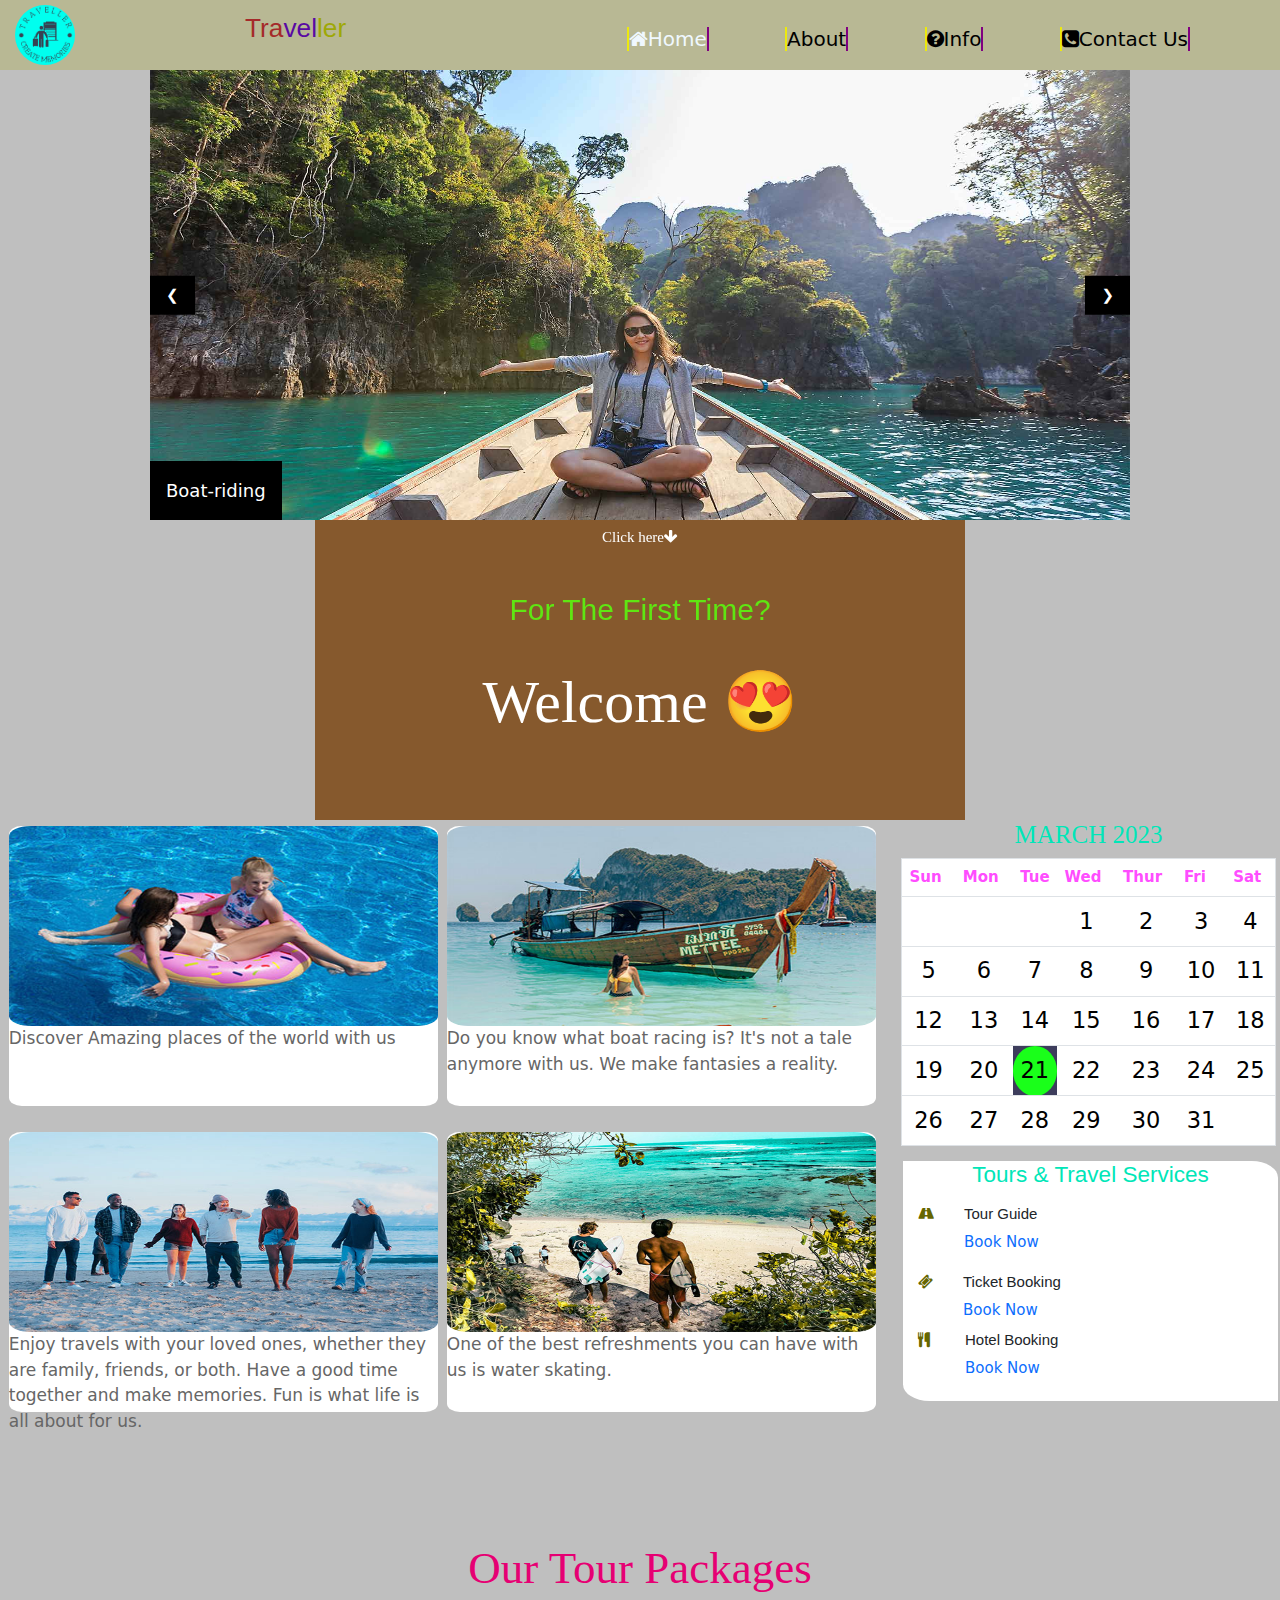
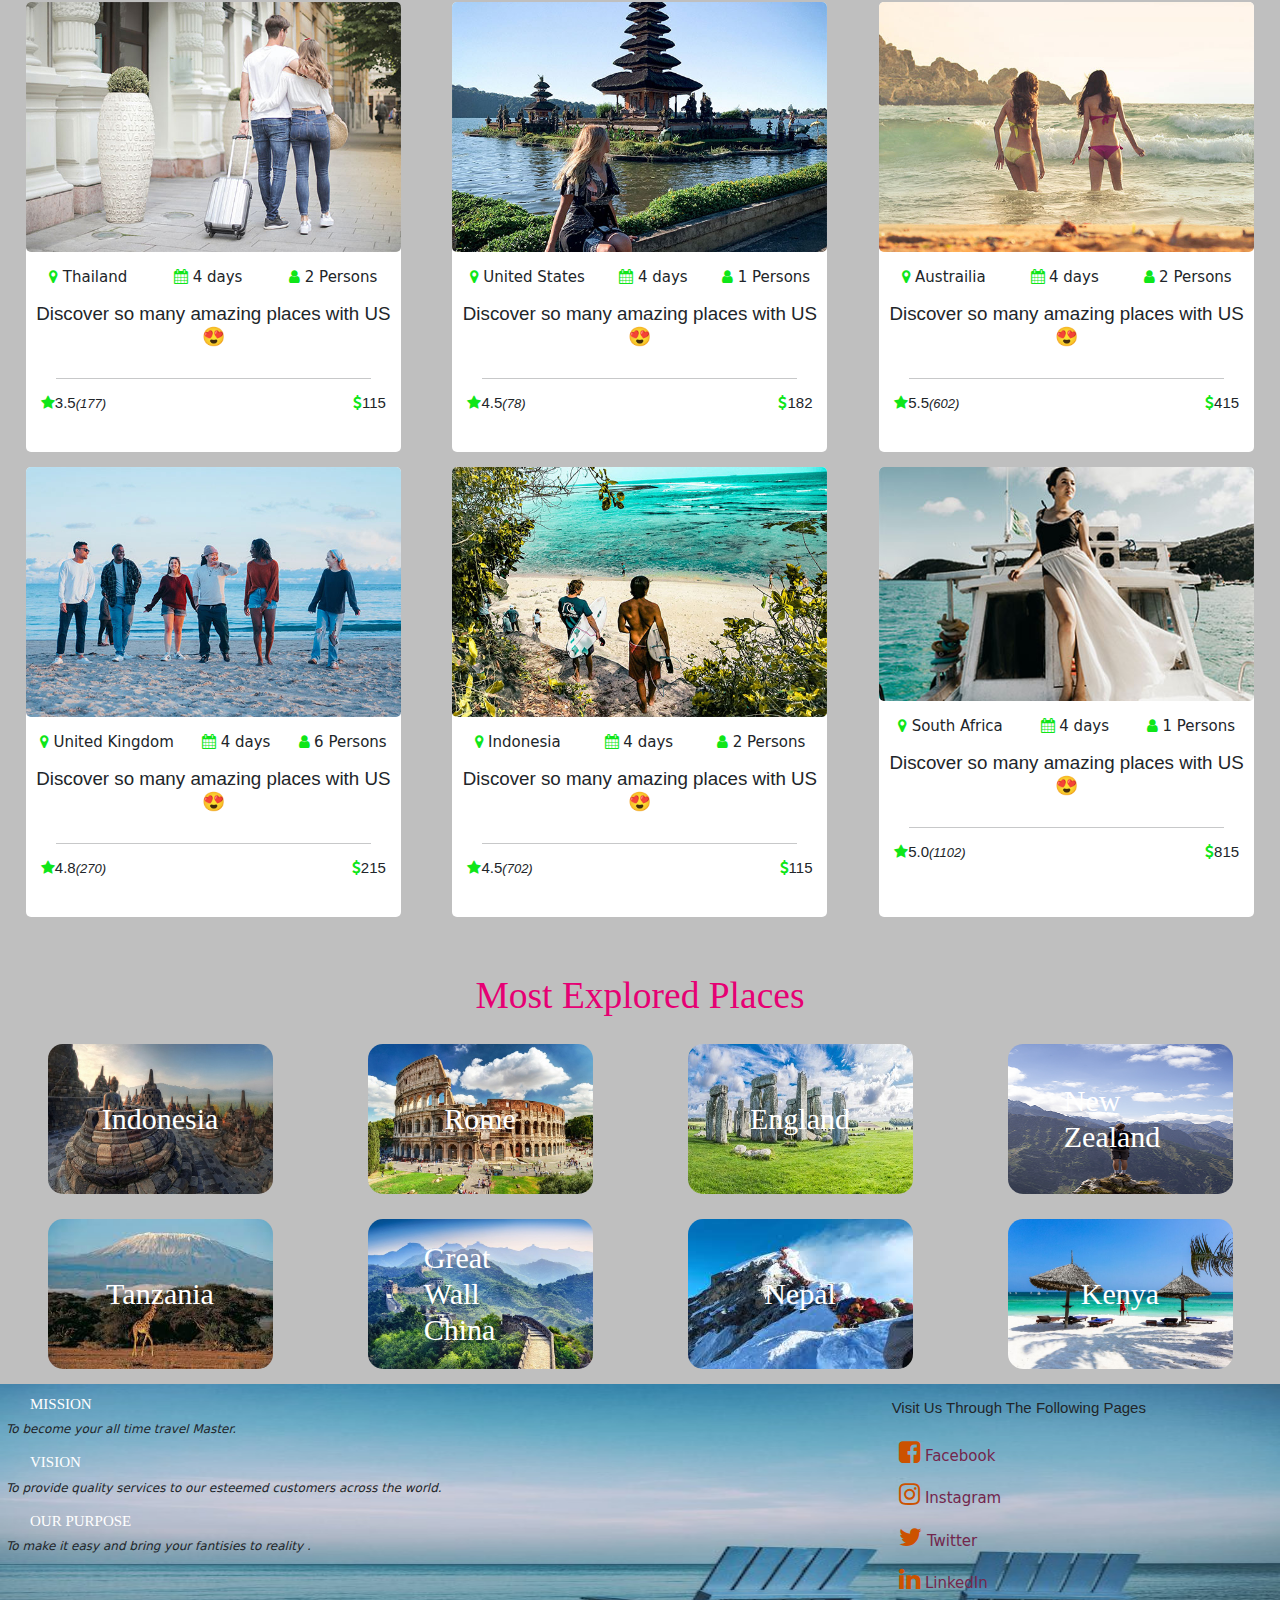
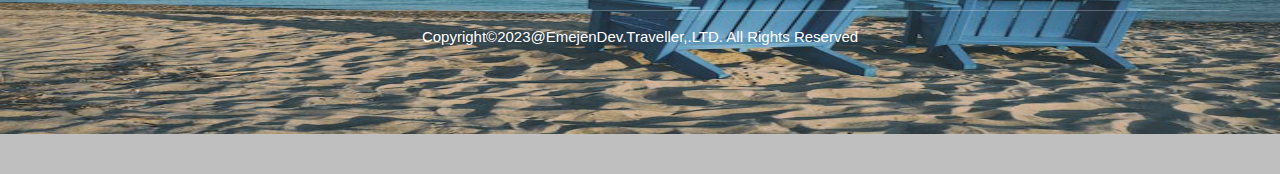
==== commit 2ac87ce8: "changes made on the about page" ====
--- a/index.html
+++ b/index.html
@@ -91,6 +91,7 @@
     <section class="flip">
         <div class="flip-box">
             <div id="flipfront">
+                <h4 style="font-size: 1em;">Click here<i class="fa fa-arrow-down" aria-hidden="true"></i></h4>
                 <h5>For The First Time?</h5>
                 <h4>Welcome &#128525</h4>
             </div>
--- a/style.css
+++ b/style.css
@@ -361,6 +361,12 @@
         padding-top: 1.3em;
         color: #5fe612;
         font-size: 2em;
+    }
+    
+    @media (max-width: 600px) {
+        .flip {
+            width: 520px;
+        }
     }
     /*******************Packages**********************/
     
@@ -693,6 +699,16 @@
         font-weight: bold;
         font-family: serif;
     }
+    
+    @media(max-width:600px) {
+        .wepartner pre {
+            font-size: x-large;
+            transform: translate(5%, -270%);
+        }
+        .wepartner {
+            width: 93%;
+        }
+    }
     /******************Our travel guides*****************************************/
     
     .travel-guides h3 {
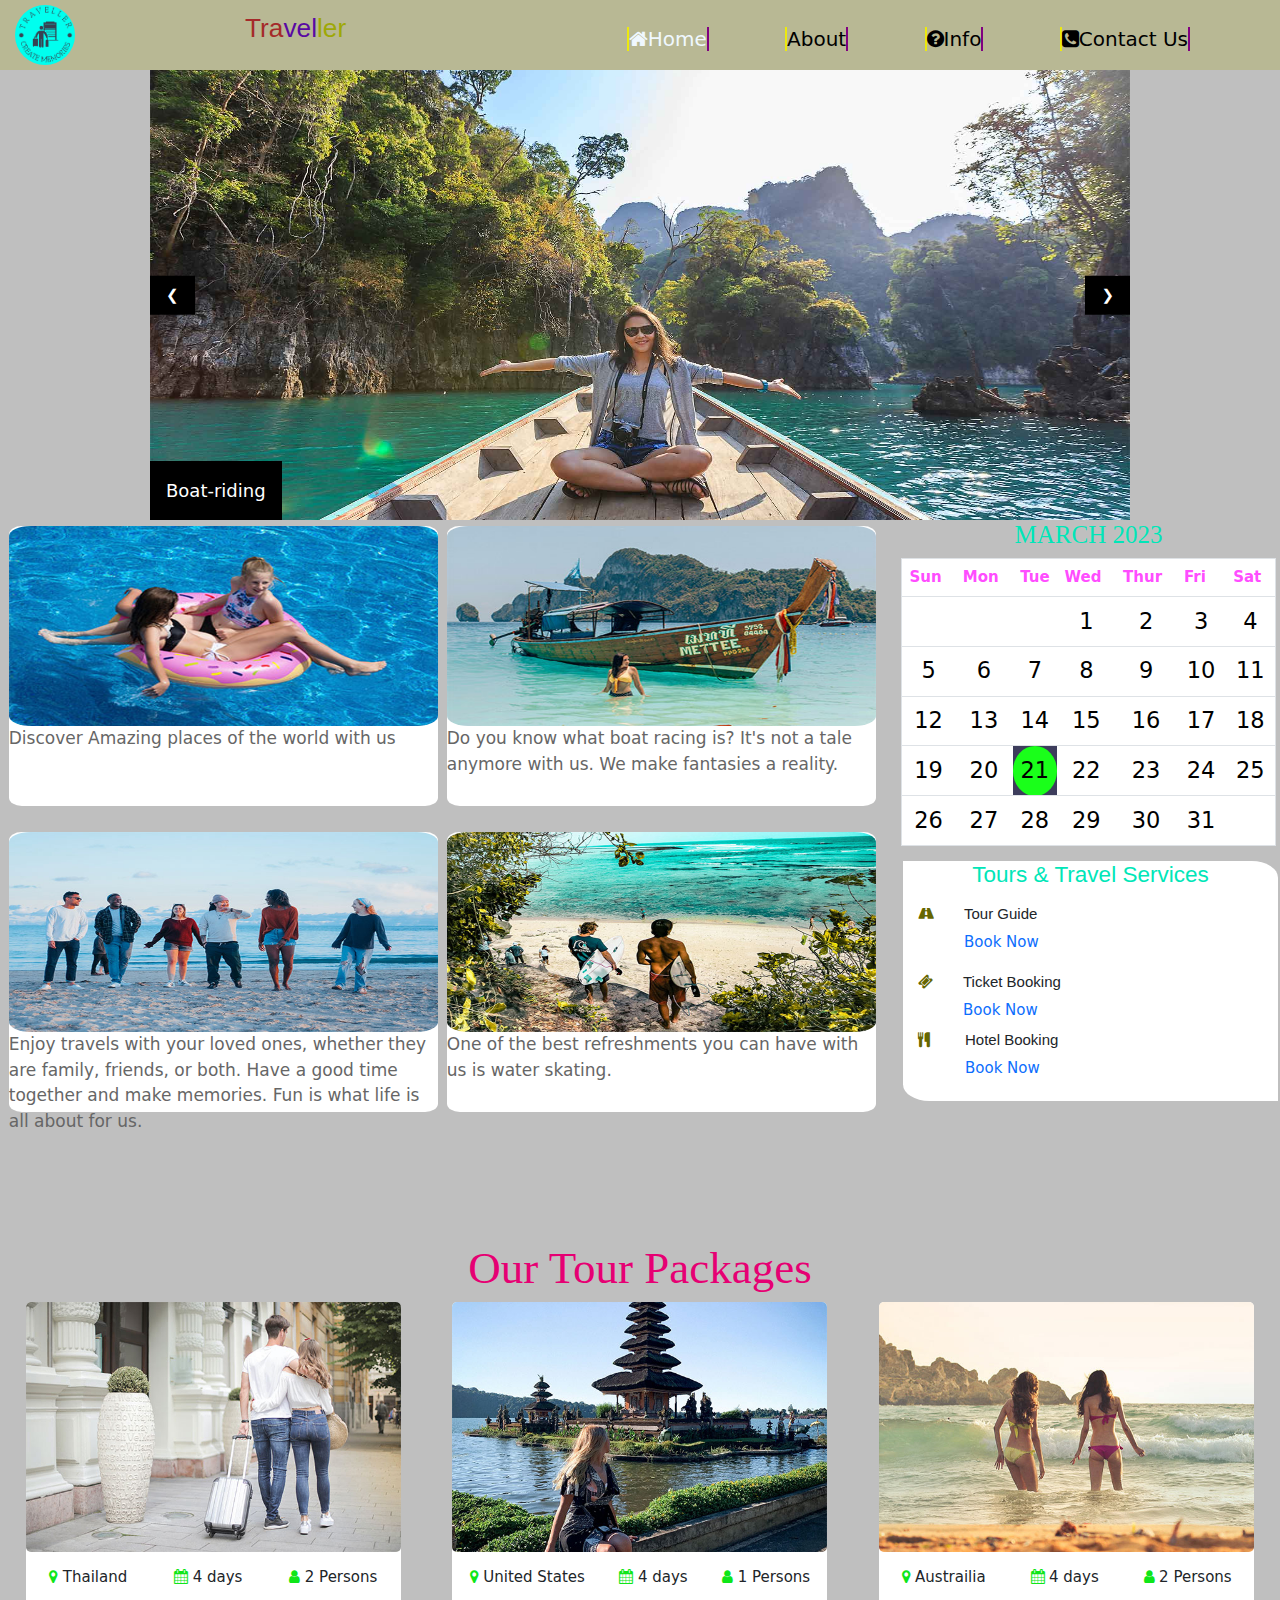
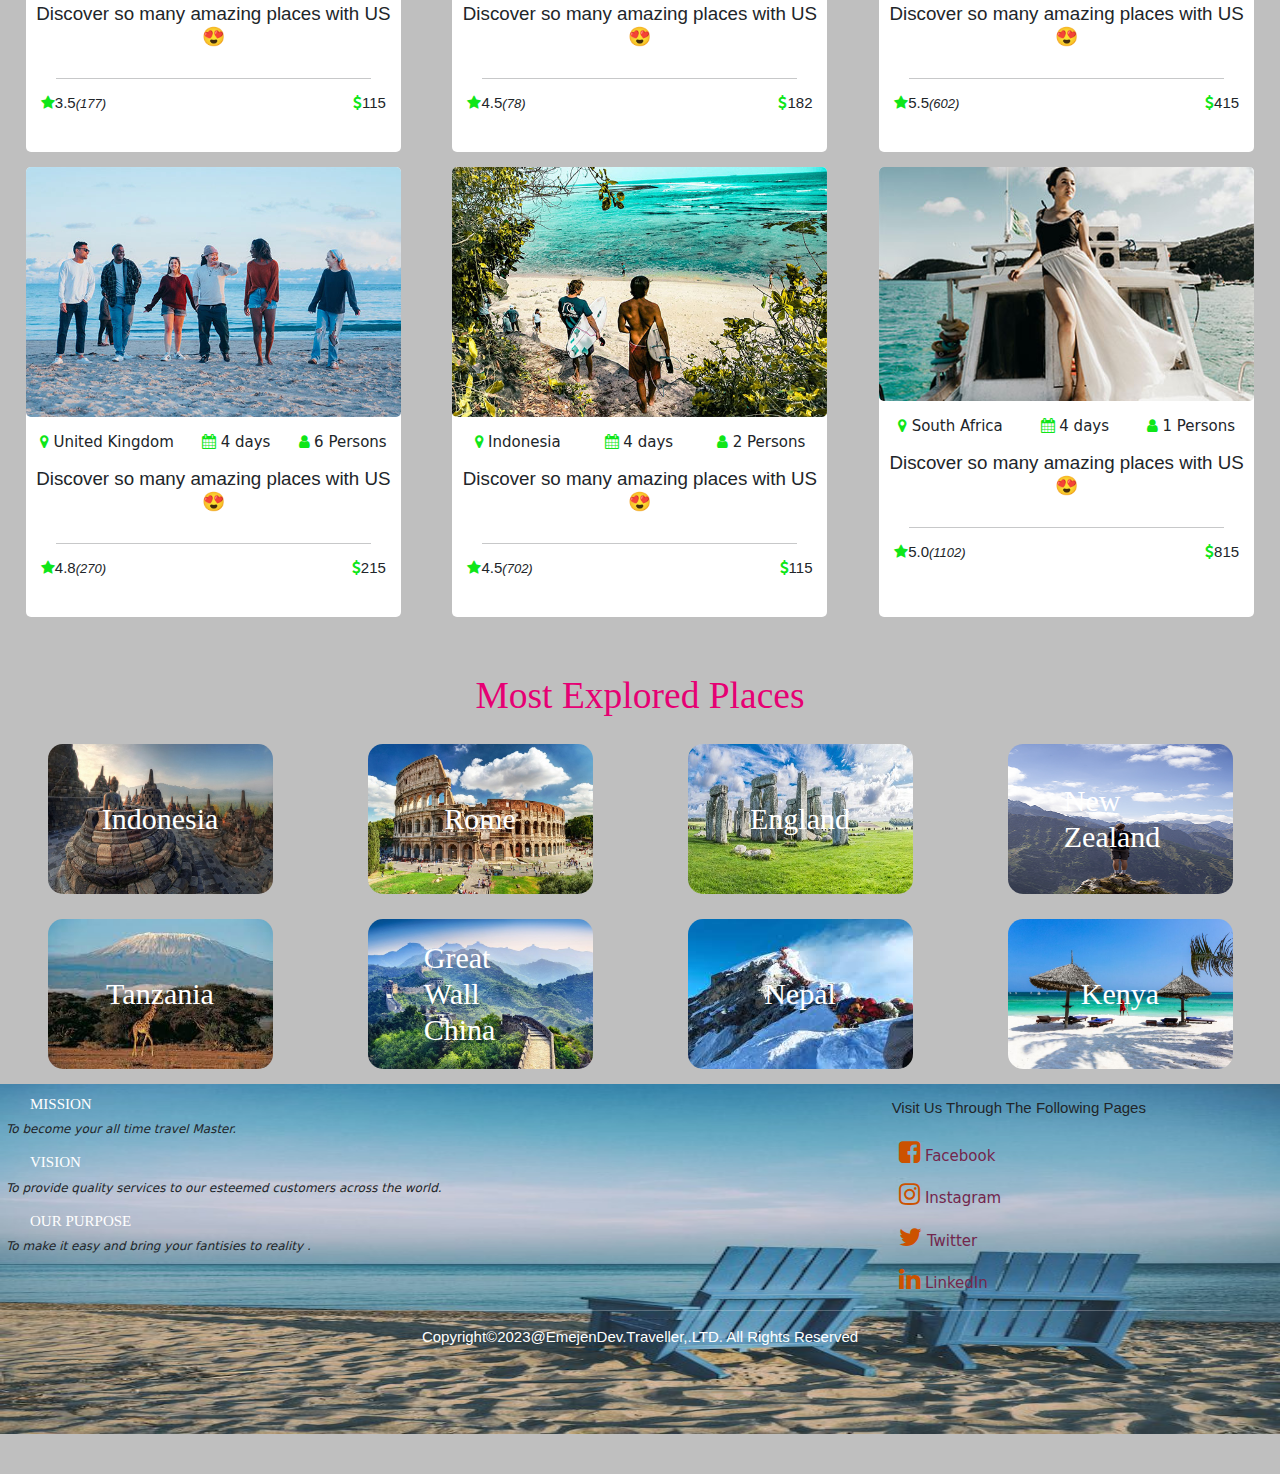
==== commit 472fd57a: "removed some codes" ====
--- a/index.html
+++ b/index.html
@@ -10,6 +10,7 @@
     <link href="https://cdn.jsdelivr.net/npm/bootstrap@5.2.3/dist/css/bootstrap.min.css" rel="stylesheet">
     <script src="https://cdn.jsdelivr.net/npm/bootstrap@5.2.3/dist/js/bootstrap.bundle.min.js"></script>
     <link rel="stylesheet" href="style.css">
+    <script src="main.js"></script>
     <link rel="shortcut icon" type="image/png" style="border-radius: 50%;" href="images/t.jpg">
     <title>Traveller</title>
 
@@ -87,7 +88,7 @@
 
         </div>
     </section>
-    <!------------------------------Welcome flip box--------------------------------------->
+    <!------------------------------Welcome flip box-----------------------------
     <section class="flip">
         <div class="flip-box">
             <div id="flipfront">
@@ -101,7 +102,7 @@
             </div>
         </div>
 
-    </section>
+    </section>---------->
 
 
     <!--------------------ARTICLES-------------------------->
--- a/style.css
+++ b/style.css
@@ -365,7 +365,7 @@
     
     @media (max-width: 600px) {
         .flip {
-            width: 520px;
+            width: 350px;
         }
     }
     /*******************Packages**********************/
@@ -692,7 +692,7 @@
     }
     
     .wepartner pre {
-        transform: translate(10%, -270%);
+        transform: translate(10%, -200%);
         position: absolute;
         font-size: 2.2em;
         color: #993366;
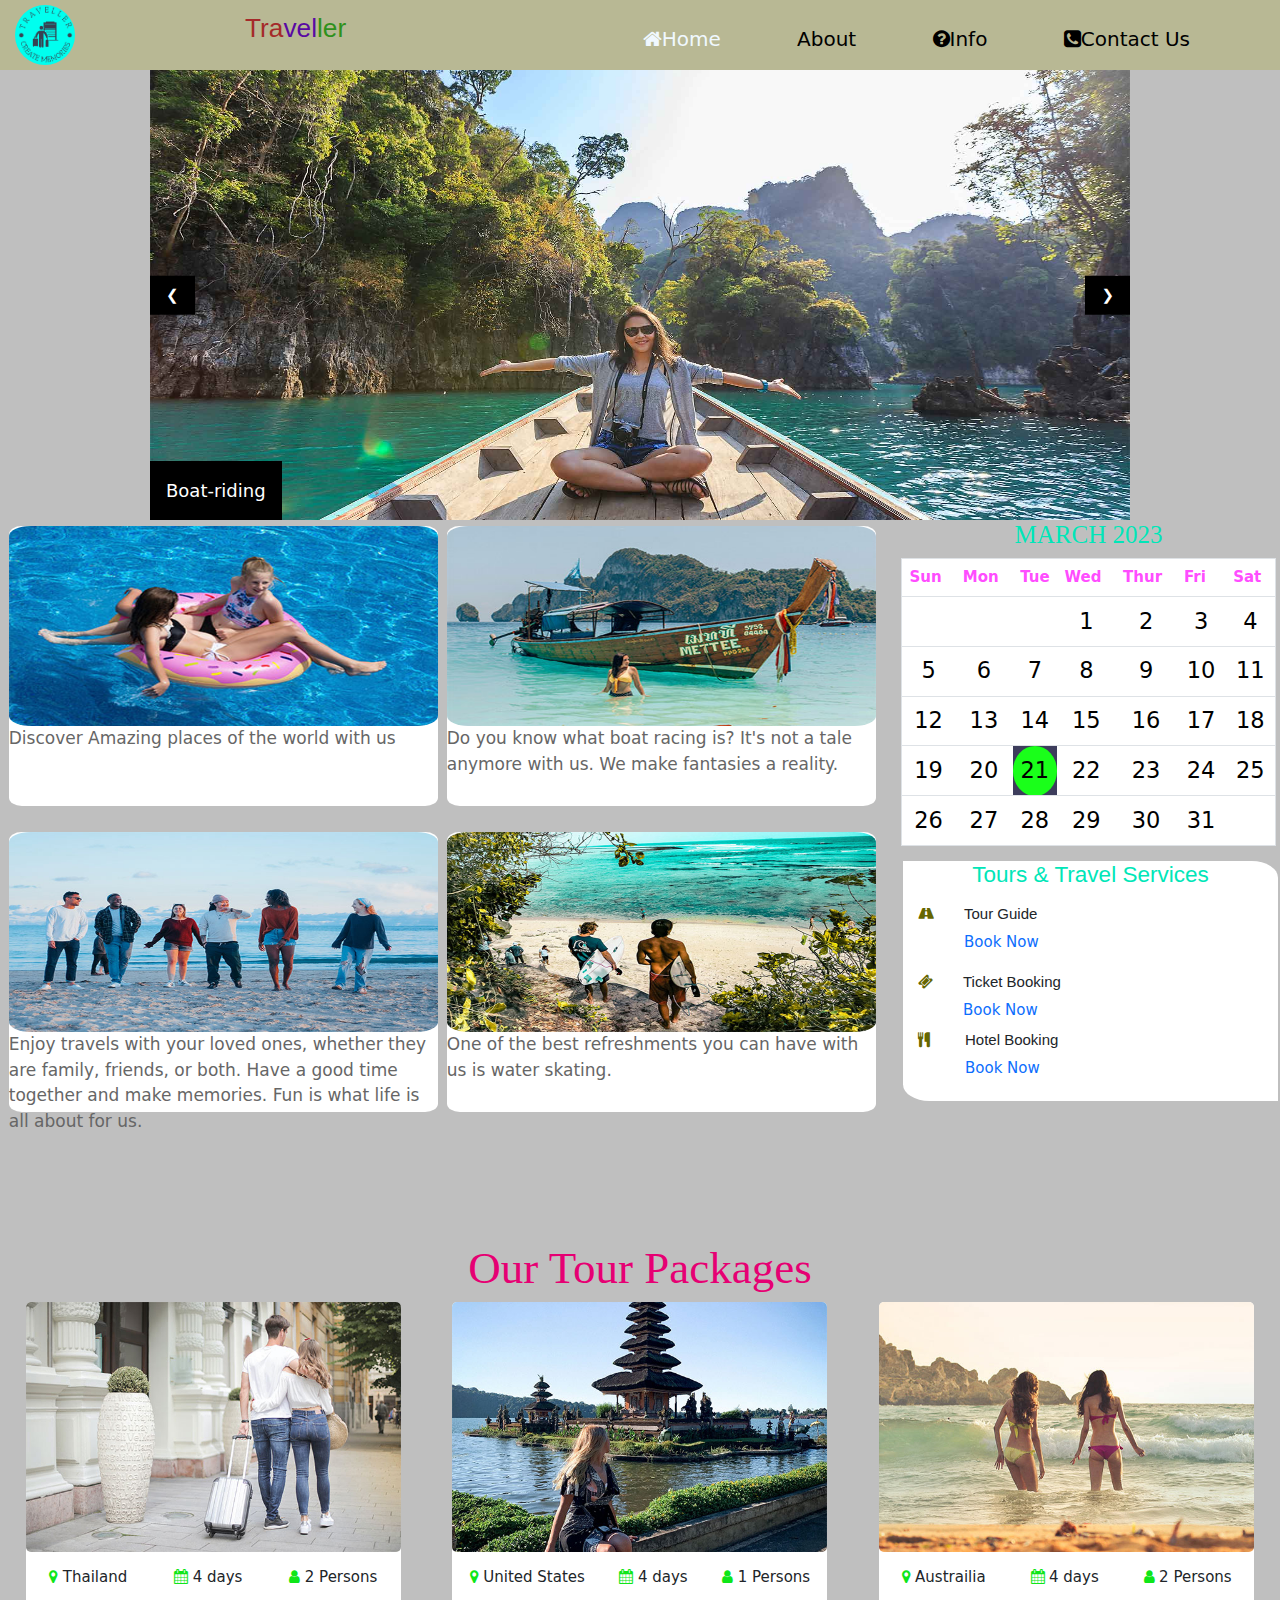
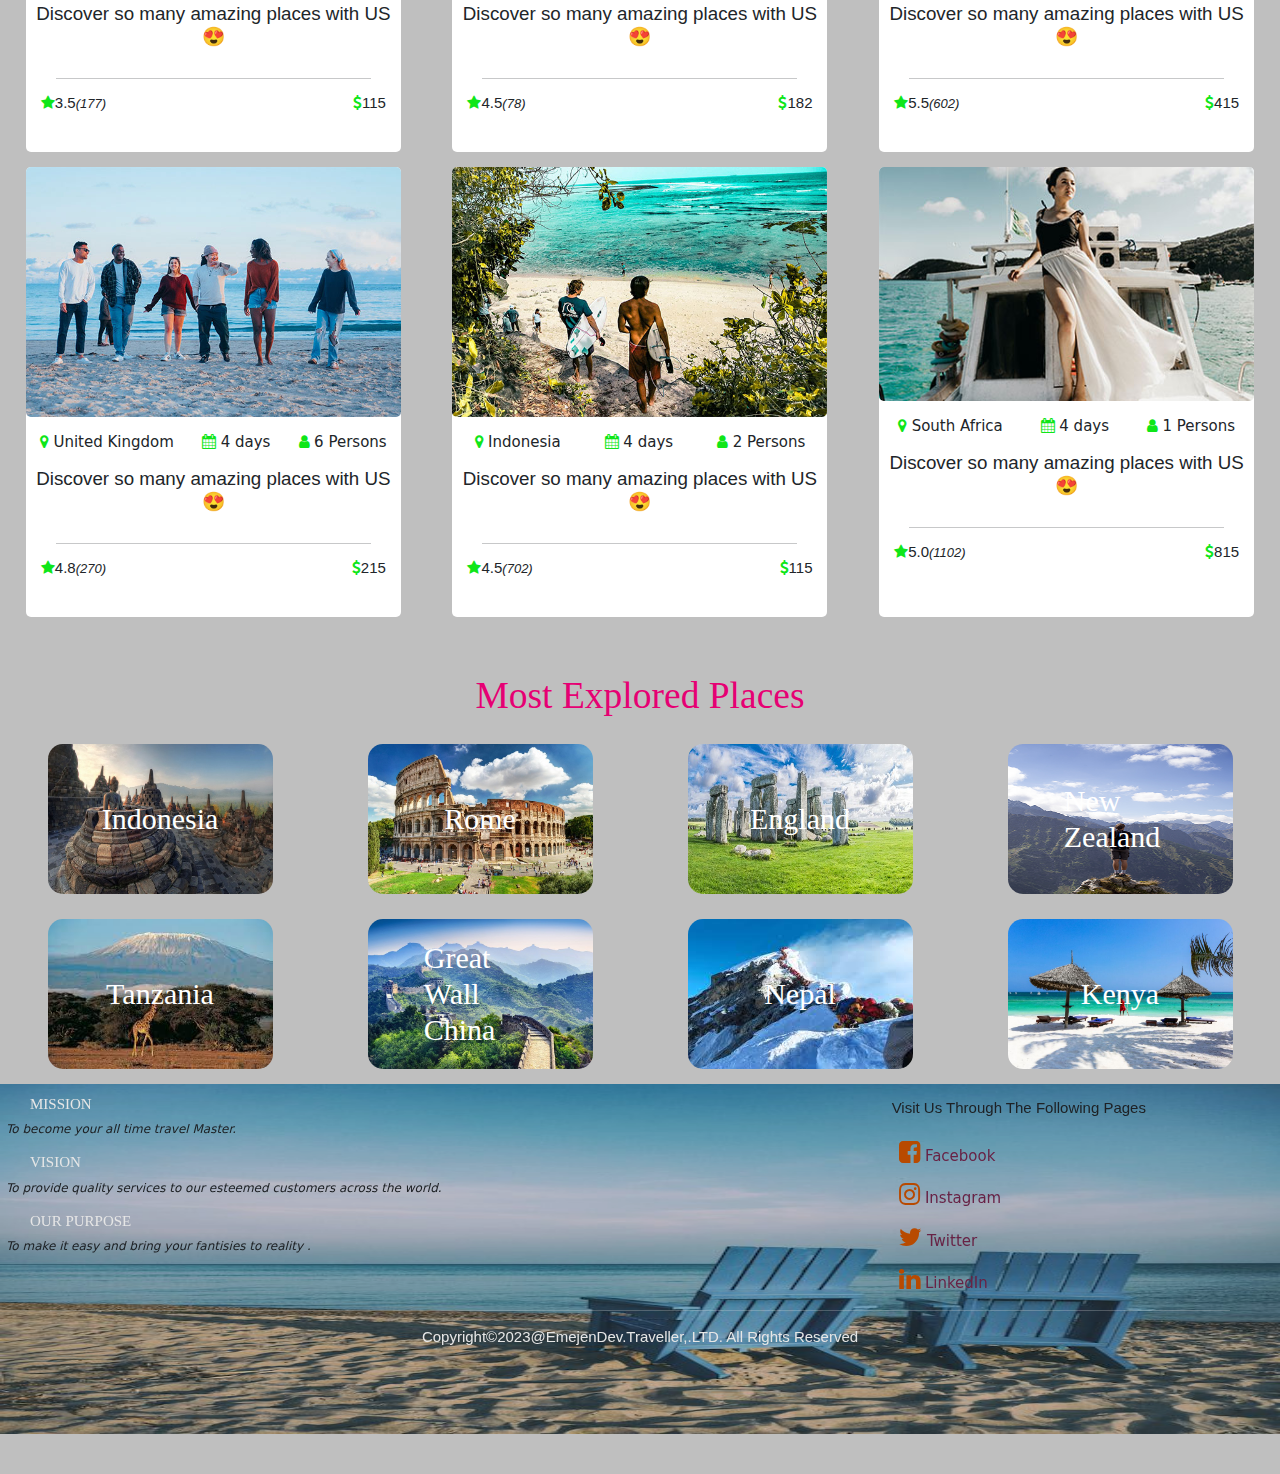
==== commit 969cae5e: "more changes" ====
--- a/index.html
+++ b/index.html
@@ -28,7 +28,7 @@
 
             <div class="website-name">
                 <img src="images/logo2.png" alt="">
-                <h3> <span style="color: brown;">Tra</span><span style="color: rgb(89, 9, 163);">vel</span><span style="color: rgb(158, 168, 7);">ler</span></h3>
+                <h3> <span style="color: brown;">Tra</span><span style="color: rgb(89, 9, 163);">vel</span><span style="color: rgb(47, 145, 28);">ler</span></h3>
             </div>
             <ul>
 
--- a/style.css
+++ b/style.css
@@ -42,13 +42,16 @@
     .topbar ul li a {
         text-decoration: none;
         color: black;
-        border-right: 2px solid purple;
-        border-left: 2px solid rgb(236, 233, 14);
     }
     
     .topbar ul li a:hover {
         color: aliceblue;
         transition: 0.5s;
+        background-color: black;
+        padding: 0.5em;
+        border-right: 2px solid purple;
+        border-left: 2px solid rgb(236, 233, 14);
+        border-radius: 5px;
     }
     
     @media screen and (max-width:600px) {
@@ -1391,6 +1394,7 @@
         background-repeat: no-repeat;
         background-size: 100% 350px;
         margin-top: 1em;
+        filter: brightness(90%);
     }
     
     .mission h4 {
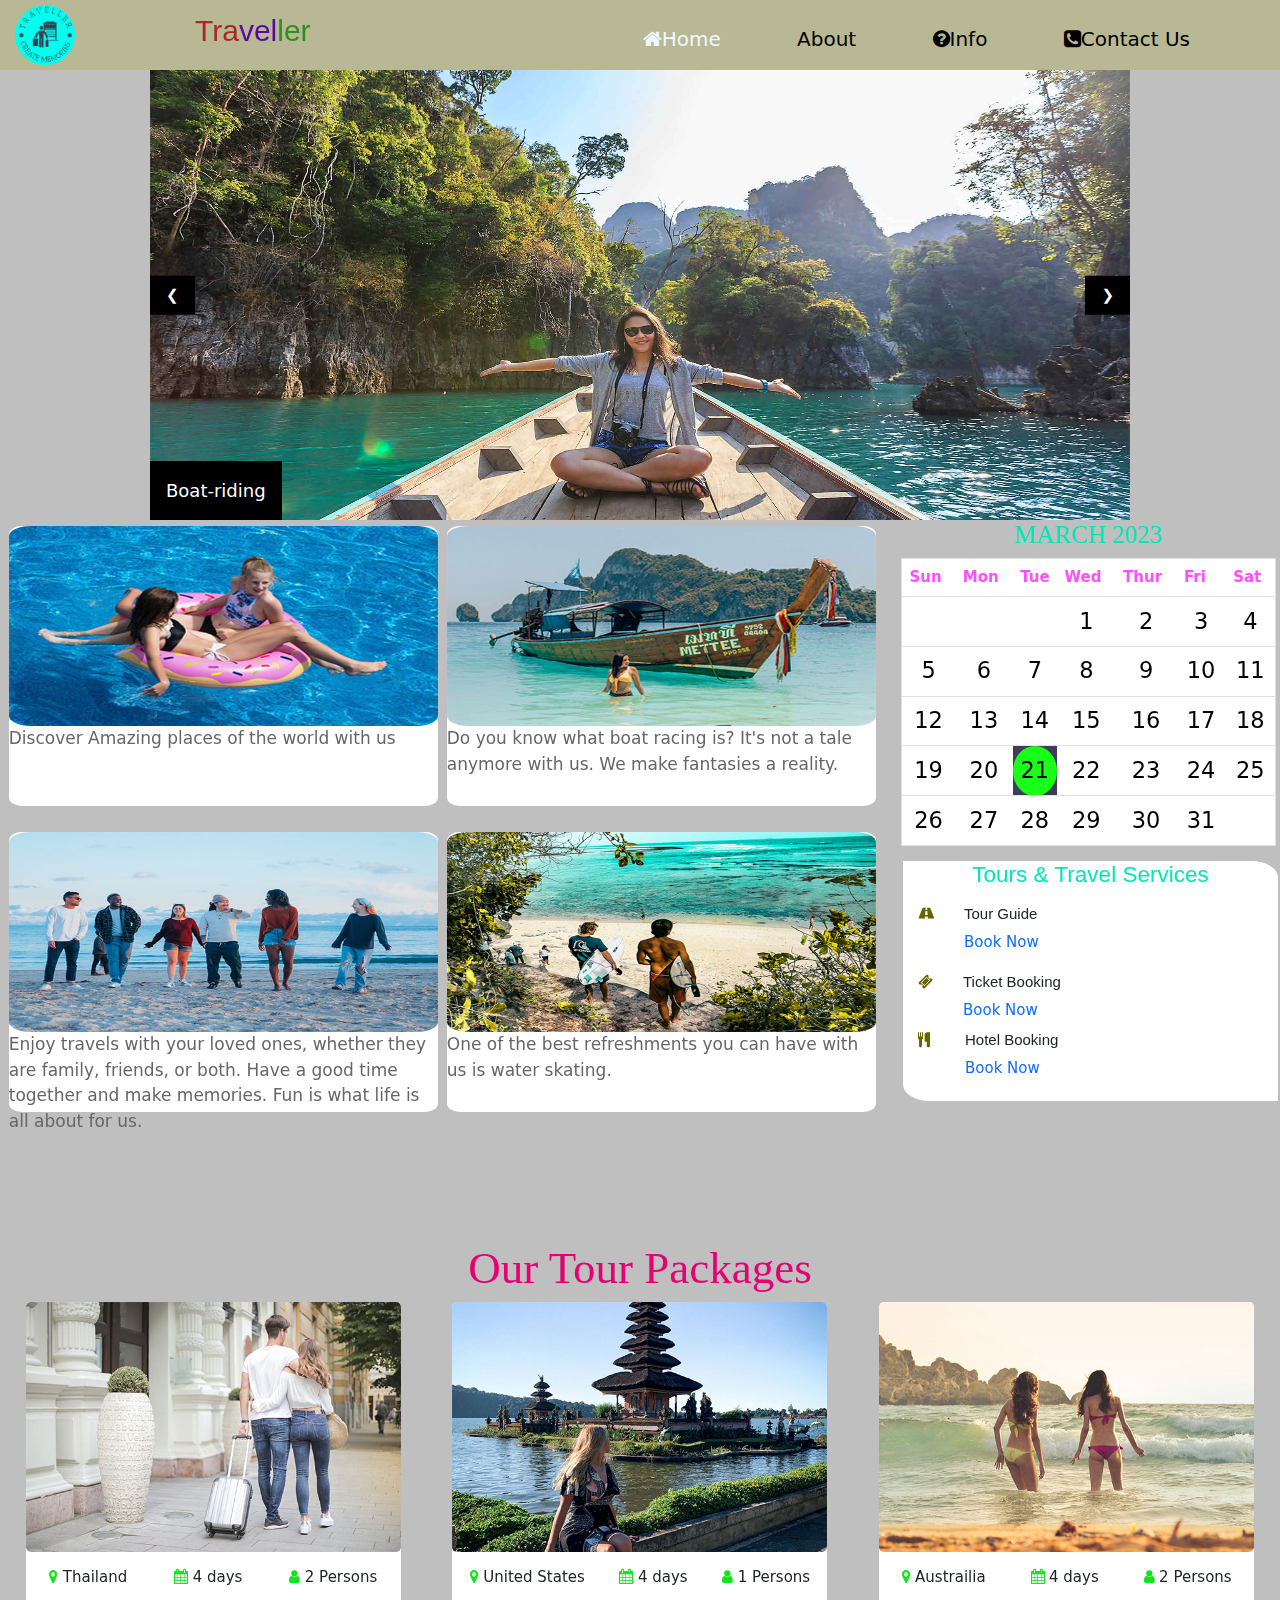
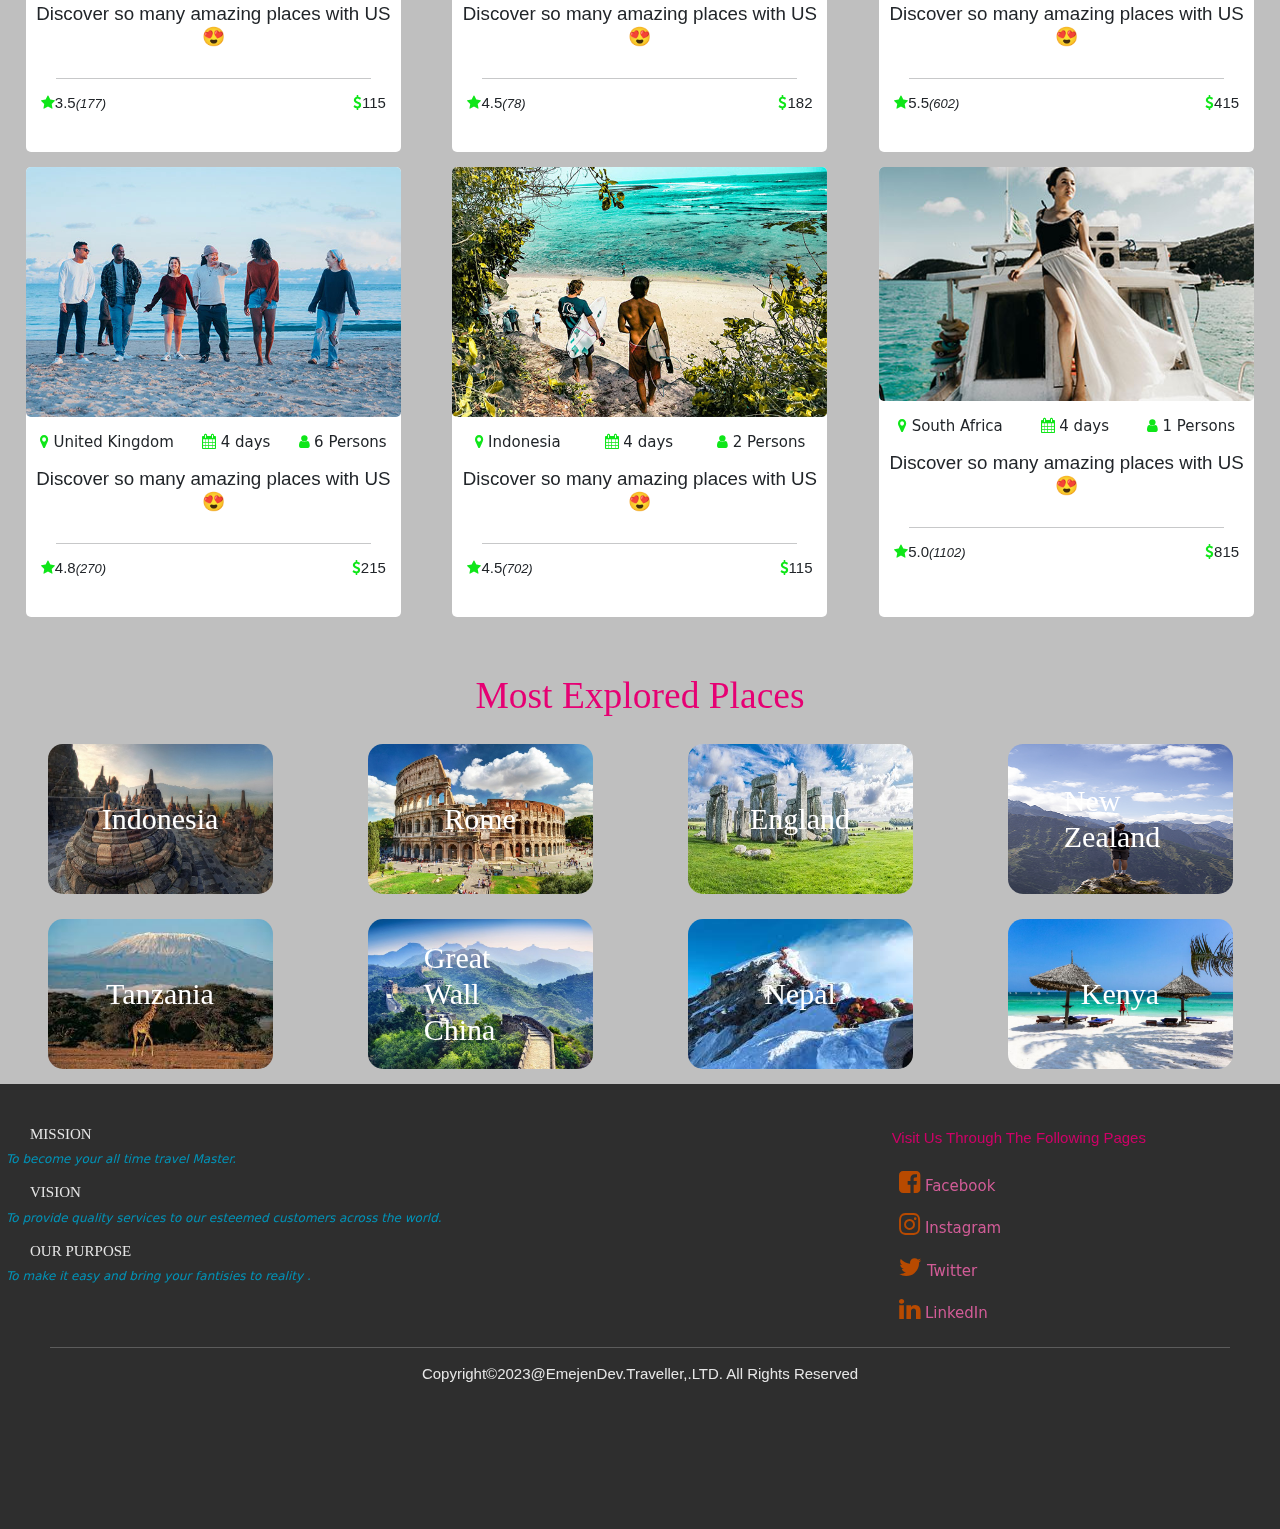
==== commit 859f794d: "modified index pages" ====
--- a/index.html
+++ b/index.html
@@ -22,13 +22,18 @@
 </head>
 
 <body style="background-color: #bfbfbf;">
-
+    <!-------------------- start Background video-------------------->
+    <video autoplay loop muted plays-inline class="video">
+        <source src="videos/water.mp4" type="video/mp4">
+    
+        </video>
+    <!-------------------- end Background video---------------------->
     <header>
         <div class="topbar">
 
             <div class="website-name">
                 <img src="images/logo2.png" alt="">
-                <h3> <span style="color: brown;">Tra</span><span style="color: rgb(89, 9, 163);">vel</span><span style="color: rgb(47, 145, 28);">ler</span></h3>
+                <h3 id="title"> <span id="q">Tra</span><span id="w">vel</span><span id="e">ler</span></h3>
             </div>
             <ul>
 
--- a/style.css
+++ b/style.css
@@ -13,9 +13,23 @@
         display: flex;
     }
     
+    #q {
+        color: brown;
+    }
+    
+    #w {
+        color: rgb(89, 9, 163);
+    }
+    
+    #e {
+        color: rgb(47, 145, 28);
+    }
+    
     .website-name h3 {
-        padding-left: 170px;
+        padding-left: 120px;
         margin-top: 13px;
+        cursor: pointer;
+        font-size: 2em;
     }
     
     .topbar img {
@@ -80,7 +94,15 @@
             padding-right: 0.9em;
         }
     }
-    /************************slider********************************/
+    /************************background video********************************/
+    
+    .video {
+        position: fixed;
+        right: 0;
+        bottom: 0;
+        z-index: -1;
+        min-height: 100%;
+    }
     /**********************Rest of tha content*********************/
     
     .arti-siderpage {
@@ -443,7 +465,9 @@
     
     @media screen and (max-width:600px) {
         .packages h3 {
+            padding-top: 2em;
             font-size: 2em;
+            margin-right: 7em;
         }
         #places {
             display: block;
@@ -453,6 +477,7 @@
         }
         #first {
             margin-top: 1em;
+            margin-left: 1em;
             width: 24em;
         }
     }
@@ -820,9 +845,14 @@
     
     .service {
         font-size: xx-large;
-        color: #888844;
+        color: #b36b00;
         text-align: center;
         margin-top: 4%;
+    }
+    
+    .service h1 {
+        font-size: 2em;
+        text-shadow: 3px 4px 5px rgba(20, 238, 20, 0.5);
     }
     
     .pics {
@@ -840,7 +870,7 @@
     }
     
     .portion h3 {
-        color: #55552b;
+        color: #b36b00;
         font-size: 26px;
         margin-top: -1em;
     }
@@ -877,7 +907,7 @@
     }
     
     .portion2 h3 {
-        color: #55552b;
+        color: #b36b00;
         font-size: 26px;
         margin-top: -1em;
     }
@@ -1101,6 +1131,22 @@
     }
     /*******************Contact page**********************/
     
+    #time {
+        text-align: center;
+        font-size: 1.7em;
+    }
+    
+    #time p {
+        color: #007399;
+        font-weight: bold;
+        padding-top: 1em;
+    }
+    
+    #time p:hover {
+        color: #e60073;
+        transition: 0.6s;
+    }
+    
     #back a {
         font-size: 1.5em;
         text-decoration: none;
@@ -1118,6 +1164,13 @@
         color: #666600;
         margin-top: 5%;
         text-align: center;
+    }
+    
+    .cont h1 {
+        background-color: #e6e6e6;
+        margin-left: 3em;
+        margin-right: 2.7em;
+        border-radius: 2em;
     }
     
     .icons {
@@ -1148,13 +1201,13 @@
         width: 30%;
         height: 450px;
         border-radius: 1em;
-        background-color: #737373;
+        background-color: #595959;
     }
     
     .form-grp input {
         padding: 1.3em;
         margin-top: 1em;
-        margin-left: 1em;
+        margin-left: 2.5em;
         width: 20em;
         border: none;
         border-radius: 2px;
@@ -1162,7 +1215,7 @@
     
     .form-grp textarea {
         margin-top: 1em;
-        margin-left: 1em;
+        margin-left: 2.5em;
         width: 22.6em;
     }
     
@@ -1378,6 +1431,7 @@
         margin-left: 50px;
         margin-right: 50px;
         color: #fff;
+        margin-top: 1.5em;
     }
     
     .copyright p {
@@ -1389,12 +1443,15 @@
     
     .footer {
         border: 0px solid red;
-        height: 390px;
-        background-image: url('images/footer.jpg');
-        background-repeat: no-repeat;
-        background-size: 100% 350px;
+        height: 445px;
+        background-color: #333333;
         margin-top: 1em;
         filter: brightness(90%);
+        margin-bottom: 0;
+    }
+    
+    #container {
+        padding-top: 2em;
     }
     
     .mission h4 {
@@ -1414,11 +1471,13 @@
     .mission p {
         margin-left: 0.5em;
         font-style: italic;
+        color: #00a3cc;
     }
     
     .vision p {
         margin-left: 0.5em;
         font-style: italic;
+        color: #00a3cc;
     }
     
     .purpose h4 {
@@ -1431,11 +1490,16 @@
     .purpose p {
         margin-left: 0.5em;
         font-style: italic;
+        color: #00a3cc;
     }
     
     .social-pages {
         margin-left: 30em;
         padding-top: 1em;
+    }
+    
+    .social-pages h5 {
+        color: #e60073;
     }
     
     .social-pages a {
@@ -1443,7 +1507,7 @@
         text-decoration: none;
         padding-left: 5em;
         padding-top: 1em;
-        color: #73264d;
+        color: #e966a8;
     }
     
     .social-pages a i {
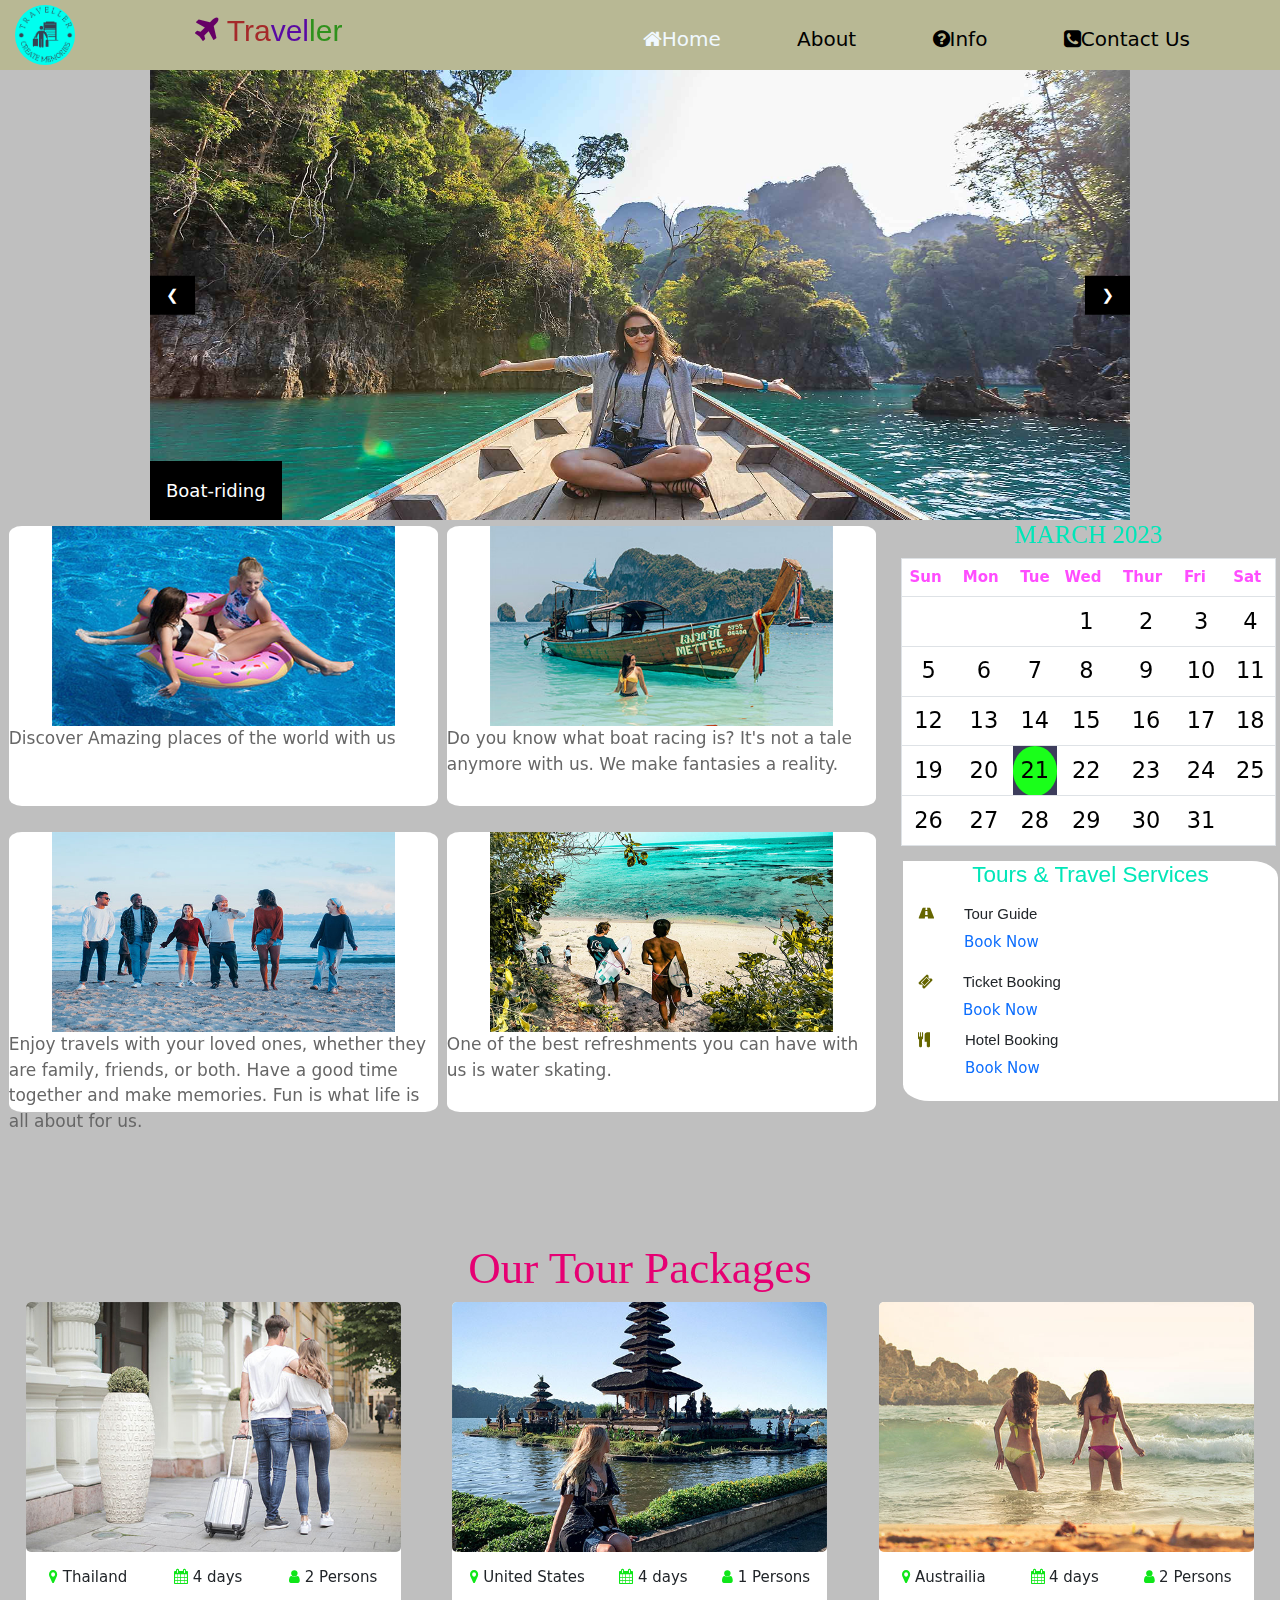
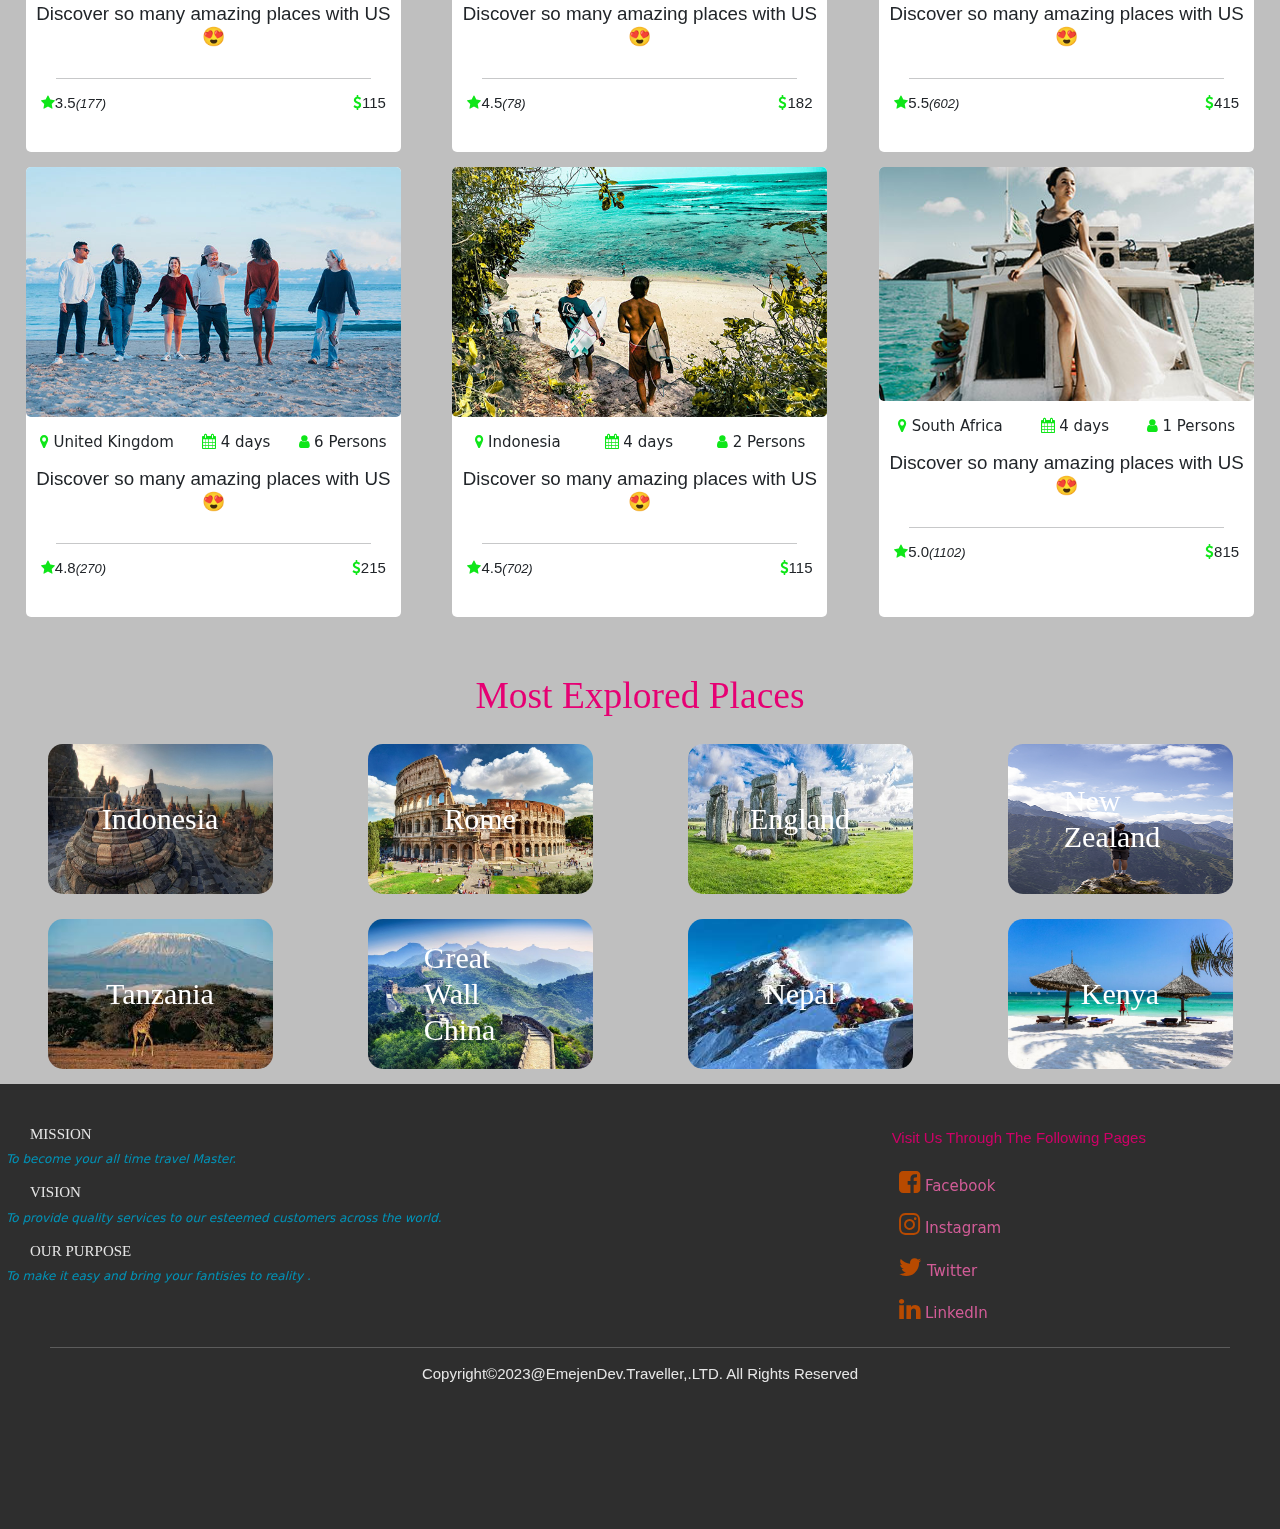
==== commit 452df865: "committed" ====
--- a/index.html
+++ b/index.html
@@ -33,7 +33,7 @@
 
             <div class="website-name">
                 <img src="images/logo2.png" alt="">
-                <h3 id="title"> <span id="q">Tra</span><span id="w">vel</span><span id="e">ler</span></h3>
+                <h3 id="title"><i class="fa fa-plane" aria-hidden="true"></i> <span id="q">Tra</span><span id="w">vel</span><span id="e">ler</span></h3>
             </div>
             <ul>
 
--- a/style.css
+++ b/style.css
@@ -30,6 +30,10 @@
         margin-top: 13px;
         cursor: pointer;
         font-size: 2em;
+    }
+    
+    .website-name h3 i {
+        color: #660066;
     }
     
     .topbar img {
@@ -213,8 +217,10 @@
     
     .art .article img {
         height: 200px;
-        width: 100%;
-        border-radius: 5%;
+        width: 80%;
+        display: block;
+        margin-left: auto;
+        margin-right: auto;
     }
     
     .art .article h4 {
@@ -250,8 +256,10 @@
     
     .art2 .article img {
         height: 200px;
-        width: 100%;
-        border-radius: 5%;
+        width: 80%;
+        display: block;
+        margin-left: auto;
+        margin-right: auto;
     }
     
     @media screen and (max-width:600px) {
@@ -1129,6 +1137,277 @@
             width: 25em;
         }
     }
+    /*************services to enjoy with us*************/
+    
+    .services-to h2 {
+        text-align: center;
+        font-size: 1.9em;
+        font-family: tahoma;
+        color: #e60073;
+        padding-top: 1em;
+        text-transform: capitalize;
+        text-decoration: underline;
+    }
+    
+    #top-services {
+        display: flex;
+        justify-content: space-around;
+    }
+    
+    #hotels {
+        border: 0px solid red;
+        height: 15em;
+        width: 22em;
+        border-radius: 0.7em;
+        background-color: #e6e6e6;
+    }
+    
+    #hotels h3 {
+        text-align: center;
+        font-size: 1.3em;
+        font-family: kaushon;
+        color: #ff4d4d;
+    }
+    
+    #hotels p {
+        font-size: 1em;
+        padding-top: -2em;
+        padding-left: 1em;
+    }
+    
+    #hotels img {
+        width: 10em;
+        height: 8em;
+        display: block;
+        margin-left: auto;
+        margin-right: auto;
+        margin-top: 0.8em;
+    }
+    
+    #travel {
+        border: 0px solid red;
+        height: 15em;
+        width: 22em;
+        border-radius: 0.7em;
+        background-color: #e6e6e6;
+    }
+    
+    #travel img {
+        width: 10em;
+        height: 8em;
+        display: block;
+        margin-left: auto;
+        margin-right: auto;
+        margin-top: 0.8em;
+    }
+    
+    #travel h3 {
+        text-align: center;
+        font-size: 1.3em;
+        font-family: kaushon;
+        color: #ff4d4d;
+    }
+    
+    #travel p {
+        font-size: 1em;
+        padding-top: -2em;
+        padding-left: 1em;
+    }
+    
+    #food-drinks {
+        border: 0px solid red;
+        height: 15em;
+        width: 22em;
+        border-radius: 0.7em;
+        background-color: #e6e6e6;
+    }
+    
+    #food-drinks img {
+        width: 10em;
+        height: 8em;
+        display: block;
+        margin-left: auto;
+        margin-right: auto;
+        margin-top: 0.8em;
+    }
+    
+    #food-drinks h3 {
+        text-align: center;
+        font-size: 1.3em;
+        font-family: kaushon;
+        color: #ff4d4d;
+    }
+    
+    #food-drinks p {
+        font-size: 1em;
+        padding-top: -2em;
+        padding-left: 1em;
+    }
+    
+    #bottom-services {
+        margin-top: 1em;
+        display: flex;
+        justify-content: space-around;
+    }
+    
+    #safety {
+        border: 0px solid red;
+        height: 15em;
+        width: 22em;
+        border-radius: 0.7em;
+        background-color: #e6e6e6;
+    }
+    
+    #safety img {
+        width: 10em;
+        height: 8em;
+        display: block;
+        margin-left: auto;
+        margin-right: auto;
+        margin-top: 0.8em;
+    }
+    
+    #safety h3 {
+        text-align: center;
+        font-size: 1.3em;
+        font-family: kaushon;
+        color: #ff4d4d;
+    }
+    
+    #safety p {
+        font-size: 1em;
+        padding-top: -2em;
+        padding-left: 1em;
+    }
+    
+    #adventures {
+        border: 0px solid red;
+        height: 15em;
+        width: 22em;
+        border-radius: 0.7em;
+        background-color: #e6e6e6;
+    }
+    
+    #adventures img {
+        width: 10em;
+        height: 8em;
+        display: block;
+        margin-left: auto;
+        margin-right: auto;
+        margin-top: 0.8em;
+    }
+    
+    #adventures h3 {
+        text-align: center;
+        font-size: 1.3em;
+        font-family: kaushon;
+        color: #ff4d4d;
+    }
+    
+    #adventures p {
+        font-size: 1em;
+        padding-top: -2em;
+        padding-left: 1em;
+    }
+    
+    #rewards {
+        border: 0px solid red;
+        height: 15em;
+        width: 22em;
+        border-radius: 0.7em;
+        background-color: #e6e6e6;
+    }
+    
+    #rewards img {
+        width: 10em;
+        height: 8em;
+        display: block;
+        margin-left: auto;
+        margin-right: auto;
+        margin-top: 0.8em;
+    }
+    
+    #rewards h3 {
+        text-align: center;
+        font-size: 1.3em;
+        font-family: kaushon;
+        color: #ff4d4d;
+    }
+    
+    #rewards p {
+        font-size: 1em;
+        padding-top: -2em;
+        padding-left: 1em;
+    }
+    
+    @media screen and (max-width:600px) {
+        #top-services {
+            display: block;
+        }
+        #bottom-services {
+            display: block;
+        }
+    }
+    
+    @media screen and (max-width:900px) and (min-width:601px) {
+        #hotels {
+            width: 13em;
+        }
+        #hotels p {
+            font-size: x-small;
+        }
+        #travel {
+            width: 13em;
+        }
+        #travel p {
+            font-size: x-small;
+        }
+        #food-drinks {
+            width: 13em;
+        }
+        #food-drinks p {
+            font-size: x-small;
+        }
+        #adventures {
+            width: 13em;
+        }
+        #adventures p {
+            font-size: x-small;
+        }
+        #safety {
+            width: 13em;
+        }
+        #safety p {
+            font-size: x-small;
+        }
+        #rewards {
+            width: 13em;
+        }
+        #rewards p {
+            font-size: x-small;
+        }
+    }
+    
+    @media screen and (max-width:1120px) and (min-width:901px) {
+        #hotels {
+            width: 17em;
+        }
+        #travel {
+            width: 17em;
+        }
+        #food-drinks {
+            width: 17em;
+        }
+        #adventures {
+            width: 17em;
+        }
+        #safety {
+            width: 17em;
+        }
+        #rewards {
+            width: 17em;
+        }
+    }
     /*******************Contact page**********************/
     
     #time {
@@ -1168,8 +1447,6 @@
     
     .cont h1 {
         background-color: #e6e6e6;
-        margin-left: 3em;
-        margin-right: 2.7em;
         border-radius: 2em;
     }
     
